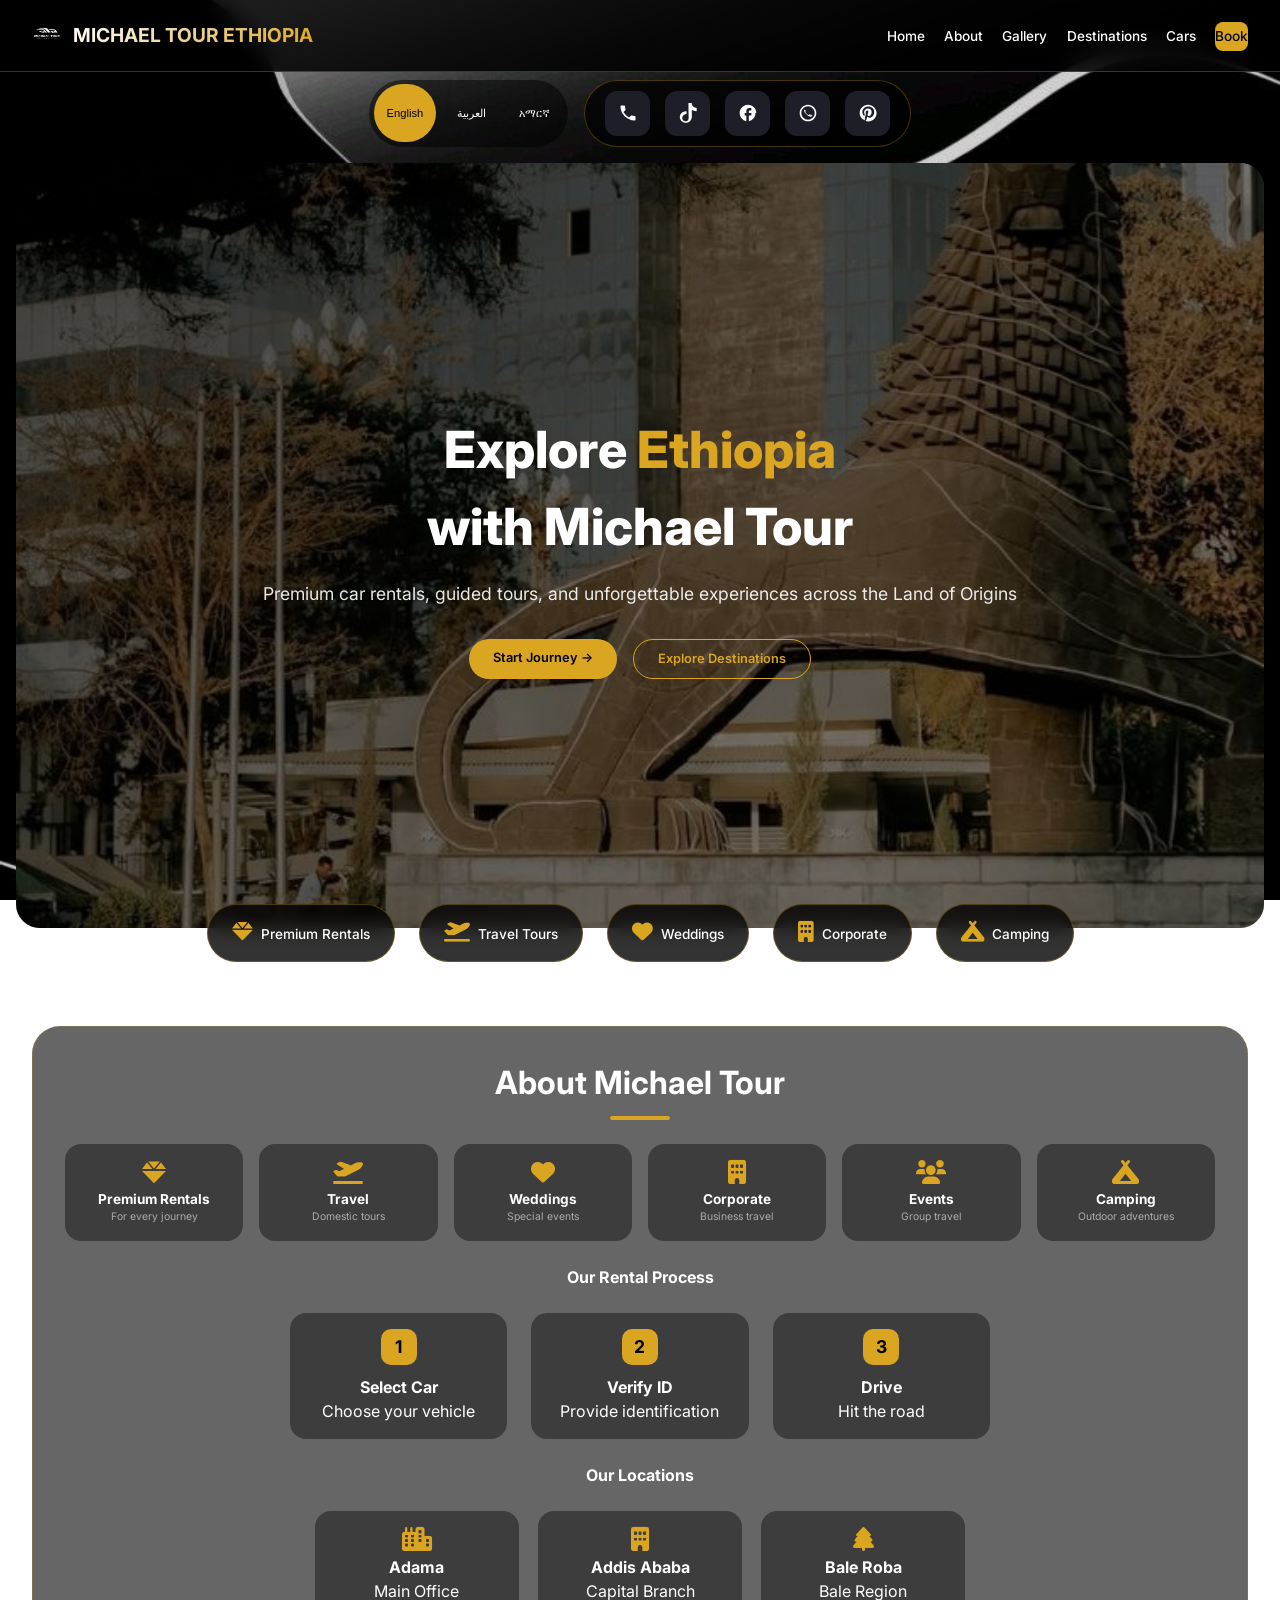
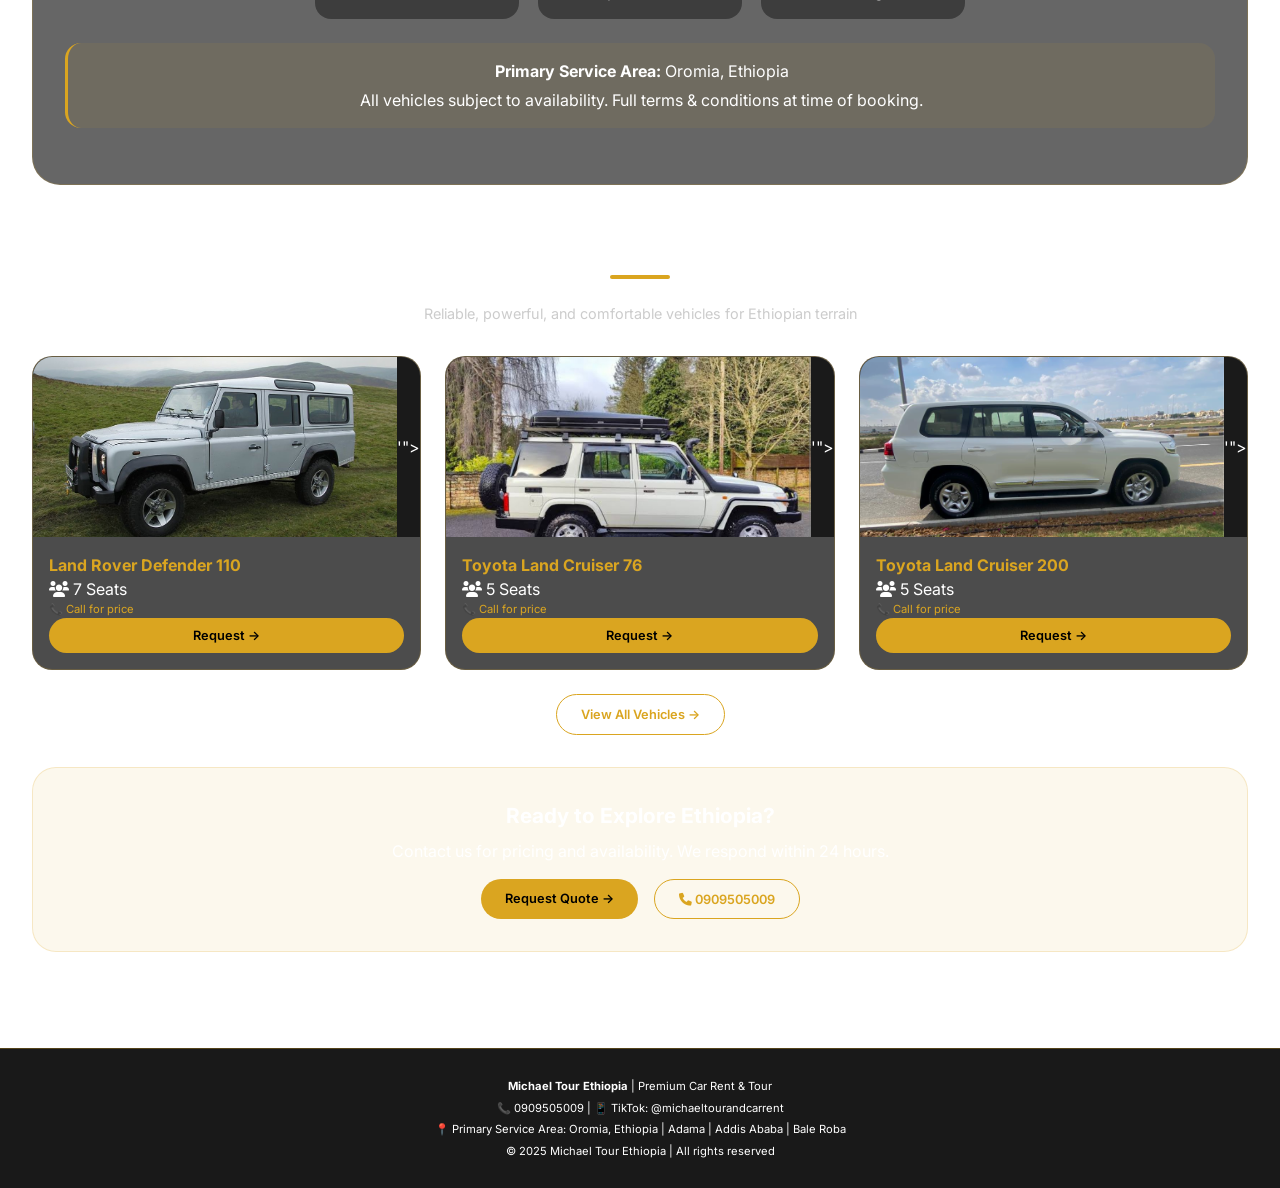
==== index.html @ 33c4f682 "Update index.html" ====
<!DOCTYPE html>
<html lang="en">
<head>
    <meta charset="UTF-8">
    <meta name="viewport" content="width=device-width, initial-scale=1.0, viewport-fit=cover">
    <title>Michael Tour Ethiopia | Premium Car Rent & Tour</title>
    <link href="https://fonts.googleapis.com/css2?family=Inter:opsz,wght@14..32,300;14..32,400;14..32,500;14..32,600;14..32,700;14..32,800&display=swap" rel="stylesheet">
    <link rel="stylesheet" href="https://cdnjs.cloudflare.com/ajax/libs/font-awesome/6.0.0-beta3/css/all.min.css">
    <style>
        * { margin: 0; padding: 0; box-sizing: border-box; }
        body {
            font-family: 'Inter', sans-serif;
            background: url('images/background.png') repeat center center fixed;
            background-size: cover;
            color: #ffffff;
            line-height: 1.5;
        }
        [dir="rtl"] { direction: rtl; text-align: right; }
        [dir="ltr"] { direction: ltr; text-align: left; }

        ::-webkit-scrollbar { width: 6px; }
        ::-webkit-scrollbar-track { background: #1a1a1a; }
        ::-webkit-scrollbar-thumb { background: #DAA520; border-radius: 3px; }

        nav {
            background: rgba(0, 0, 0, 0.85);
            backdrop-filter: blur(12px);
            position: sticky;
            top: 0;
            z-index: 1000;
            padding: 0.8rem 2rem;
            border-bottom: 1px solid rgba(218, 165, 32, 0.3);
        }
        .nav-container {
            max-width: 1400px;
            margin: 0 auto;
            display: flex;
            justify-content: space-between;
            align-items: center;
            flex-wrap: wrap;
            gap: 1rem;
        }
        .logo { display: flex; align-items: center; gap: 10px; }
        .logo img { height: 45px; width: auto; }
        .logo h1 { font-size: 1.2rem; font-weight: 700; background: linear-gradient(135deg, #ffffff, #DAA520); -webkit-background-clip: text; background-clip: text; color: transparent; }
        .nav-links { display: flex; gap: 1.2rem; list-style: none; flex-wrap: wrap; }
        .nav-links a { text-decoration: none; color: white; font-size: 0.85rem; font-weight: 500; padding: 0.4rem 0; transition: 0.3s; position: relative; }
        .nav-links a::after { content: ''; position: absolute; bottom: 0; left: 0; width: 0; height: 2px; background: #DAA520; transition: 0.3s; }
        .nav-links a:hover::after { width: 100%; }
        .nav-links a:hover { color: #DAA520; }
        .book-btn { background: #DAA520; color: black !important; padding: 0.5rem 1.2rem; border-radius: 8px; }
        .book-btn::after { display: none; }

        .lang-switcher {
            display: flex;
            gap: 0.5rem;
            background: rgba(0, 0, 0, 0.5);
            padding: 0.3rem;
            border-radius: 40px;
        }
        .lang-btn {
            background: transparent;
            border: none;
            color: white;
            padding: 0.3rem 0.8rem;
            border-radius: 30px;
            cursor: pointer;
            font-size: 0.7rem;
            font-weight: 500;
            transition: 0.3s;
        }
        .lang-btn.active { background: #DAA520; color: black; }
        .lang-btn:hover:not(.active) { background: rgba(218, 165, 32, 0.3); }

        .social-wrapper { display: flex; justify-content: center; margin: 0.5rem 1rem; flex-wrap: wrap; gap: 1rem; }
        .social-card {
            width: fit-content;
            background-color: rgba(0, 0, 0, 0.7);
            backdrop-filter: blur(8px);
            display: flex;
            align-items: center;
            justify-content: center;
            padding: 10px 20px;
            gap: 15px;
            border: 1px solid rgba(218, 165, 32, 0.3);
            border-radius: 50px;
        }
        .socialContainer {
            width: 45px;
            height: 45px;
            border-radius: 12px;
            background-color: rgb(30, 30, 40);
            display: flex;
            align-items: center;
            justify-content: center;
            transition-duration: 0.3s;
            cursor: pointer;
            text-decoration: none;
        }
        .containerPhone:hover { background-color: #34B7F1; }
        .containerTikTok:hover { background-color: #25f4ee; }
        .containerFacebook:hover { background-color: #1877f2; }
        .containerWhatsApp:hover { background-color: #25D366; }
        .containerPinterest:hover { background-color: #E60023; }
        .socialContainer:active { transform: scale(0.9); }
        .socialSvg { width: 20px; height: 20px; }
        .socialSvg path { fill: rgb(255, 255, 255); }
        .socialContainer:hover .socialSvg { animation: slide-in-top 0.3s both; }
        @keyframes slide-in-top { 0% { transform: translateY(-30px); opacity: 0; } 100% { transform: translateY(0); opacity: 1; } }

        .hero {
            position: relative;
            min-height: 85vh;
            display: flex;
            align-items: center;
            justify-content: center;
            text-align: center;
            margin: 1rem;
            border-radius: 24px;
            overflow: hidden;
        }
        .hero-background { position: absolute; top: 0; left: 0; width: 100%; height: 100%; z-index: -2; }
        .hero-background img { width: 100%; height: 100%; object-fit: cover; }
        .hero-overlay { position: absolute; top: 0; left: 0; width: 100%; height: 100%; background: linear-gradient(135deg, rgba(0,0,0,0.65) 0%, rgba(0,0,0,0.4) 100%); z-index: -1; }
        .hero-content { max-width: 900px; padding: 3rem 2rem; animation: fadeInUp 0.8s ease; }
        @keyframes fadeInUp { from { opacity: 0; transform: translateY(30px); } to { opacity: 1; transform: translateY(0); } }
        .hero h1 { font-size: 3.2rem; margin-bottom: 1rem; font-weight: 800; }
        .hero h1 span { color: #DAA520; }
        .hero p { font-size: 1.1rem; margin-bottom: 2rem; opacity: 0.9; }

        .features { display: flex; justify-content: center; gap: 1.5rem; flex-wrap: wrap; margin-top: -40px; position: relative; z-index: 10; padding: 0 2rem; }
        .feature-card { background: rgba(0, 0, 0, 0.8); backdrop-filter: blur(10px); padding: 1rem 1.5rem; border-radius: 60px; text-align: center; border: 1px solid rgba(218, 165, 32, 0.3); transition: all 0.3s; }
        .feature-card:hover { transform: translateY(-5px); border-color: #DAA520; background: rgba(218, 165, 32, 0.15); }
        .feature-card i { font-size: 1.3rem; color: #DAA520; margin-right: 8px; }
        .feature-card span { font-size: 0.85rem; font-weight: 500; }

        .container { max-width: 1400px; margin: 0 auto; padding: 2rem; }
        .section-title { font-size: 2rem; text-align: center; margin-bottom: 1.5rem; font-weight: 700; position: relative; }
        .section-title:after { content: ''; display: block; width: 60px; height: 4px; background: #DAA520; margin: 0.6rem auto 0; border-radius: 2px; }
        .section-subtitle { text-align: center; color: #ccc; margin-bottom: 2rem; font-size: 0.9rem; }

        .about-card { background: rgba(0, 0, 0, 0.6); backdrop-filter: blur(8px); border-radius: 28px; padding: 2rem; margin: 2rem 0; border: 1px solid rgba(218, 165, 32, 0.2); }
        .services-grid { display: grid; grid-template-columns: repeat(auto-fit, minmax(150px, 1fr)); gap: 1rem; margin: 1.5rem 0; }
        .service-item { text-align: center; padding: 1rem; background: rgba(0, 0, 0, 0.4); border-radius: 16px; transition: 0.3s; }
        .service-item:hover { background: rgba(218, 165, 32, 0.1); transform: translateY(-3px); }
        .service-item i { font-size: 1.5rem; color: #DAA520; margin-bottom: 0.3rem; }
        .service-item h4 { font-size: 0.85rem; }
        .service-item p { font-size: 0.65rem; color: #aaa; }

        .process-grid { display: grid; grid-template-columns: repeat(3, 1fr); gap: 1.5rem; max-width: 700px; margin: 1.5rem auto; }
        .process-step { text-align: center; padding: 1rem; background: rgba(0, 0, 0, 0.4); border-radius: 16px; }
        .step-number { width: 36px; height: 36px; background: #DAA520; color: black; display: flex; align-items: center; justify-content: center; font-size: 1.1rem; font-weight: bold; margin: 0 auto 0.6rem; border-radius: 10px; }

        .locations-grid { display: grid; grid-template-columns: repeat(3, 1fr); gap: 1.2rem; max-width: 650px; margin: 1.5rem auto; }
        .location-card { text-align: center; padding: 1rem; background: rgba(0, 0, 0, 0.4); border-radius: 16px; transition: 0.3s; }
        .location-card:hover { background: rgba(218, 165, 32, 0.1); }
        .location-card i { font-size: 1.5rem; color: #DAA520; margin-bottom: 0.3rem; }
        .info-box { background: rgba(218, 165, 32, 0.08); padding: 1rem; border-radius: 16px; text-align: center; border-left: 3px solid #DAA520; margin: 1.5rem 0; }

        .cars-grid { display: grid; grid-template-columns: repeat(auto-fit, minmax(300px, 1fr)); gap: 1.5rem; margin: 1.5rem 0; }
        .car-card { background: rgba(0, 0, 0, 0.7); backdrop-filter: blur(8px); border-radius: 20px; overflow: hidden; transition: 0.3s; border: 1px solid rgba(218, 165, 32, 0.2); }
        .car-card:hover { transform: translateY(-5px); border-color: #DAA520; }
        .car-image { width: 100%; height: 180px; background: #1a1a1a; display: flex; align-items: center; justify-content: center; overflow: hidden; }
        .car-image img { width: 100%; height: 100%; object-fit: cover; }
        .car-info { padding: 1rem; }
        .car-info h3 { font-size: 1rem; color: #DAA520; }

        .btn-gold, .btn-outline { display: inline-block; padding: 0.6rem 1.5rem; font-size: 0.8rem; font-weight: 600; text-decoration: none; border-radius: 40px; transition: 0.3s; cursor: pointer; text-align: center; }
        .btn-gold { background: #DAA520; color: black; border: none; }
        .btn-gold:hover { background: #FFD700; transform: translateY(-2px); }
        .btn-outline { background: transparent; color: #DAA520; border: 1px solid #DAA520; }
        .btn-outline:hover { background: #DAA520; color: black; }

        .cta-section { background: rgba(218, 165, 32, 0.08); border-radius: 24px; padding: 2rem; text-align: center; margin: 2rem 0; border: 1px solid rgba(218, 165, 32, 0.2); }
        .footer { background: rgba(0, 0, 0, 0.9); text-align: center; padding: 1.5rem; margin-top: 2rem; border-top: 1px solid rgba(218, 165, 32, 0.3); }
        .footer p { font-size: 0.7rem; margin: 0.3rem 0; }

        @media (max-width: 768px) {
            .nav-container { flex-direction: column; text-align: center; }
            .hero { margin: 0.5rem; border-radius: 20px; min-height: 60vh; }
            .hero h1 { font-size: 1.8rem; }
            .features { margin-top: -20px; gap: 0.8rem; }
            .feature-card { padding: 0.5rem 1rem; }
            .process-grid, .locations-grid { grid-template-columns: 1fr; }
            .cars-grid { grid-template-columns: 1fr; }
            .services-grid { grid-template-columns: repeat(2, 1fr); }
            .social-card { padding: 8px 15px; gap: 10px; }
            .socialContainer { width: 38px; height: 38px; }
        }
    </style>
</head>
<body>

<nav>
    <div class="nav-container">
        <div class="logo">
            <img src="images/logo.png" alt="Logo" onerror="this.style.display='none'">
            <h1>MICHAEL TOUR <span>ETHIOPIA</span></h1>
        </div>
        <ul class="nav-links">
            <li><a href="index.html" data-en="Home" data-ar="الرئيسية" data-am="ዋና ገጽ">Home</a></li>
            <li><a href="about.html" data-en="About" data-ar="عن" data-am="ስለ">About</a></li>
            <li><a href="gallery.html" data-en="Gallery" data-ar="معرض" data-am="ማዕከለ ስዕላት">Gallery</a></li>
            <li><a href="tours.html" data-en="Destinations" data-ar="وجهات" data-am="መዳረሻዎች">Destinations</a></li>
            <li><a href="cars.html" data-en="Cars" data-ar="سيارات" data-am="መኪናዎች">Cars</a></li>
            <li><a href="booking.html" class="book-btn" data-en="Book" data-ar="احجز" data-am="አሁን ይመዝገቡ">Book</a></li>
        </ul>
    </div>
</nav>

<div class="social-wrapper">
    <div class="lang-switcher">
        <button class="lang-btn active" data-lang="en">English</button>
        <button class="lang-btn" data-lang="ar">العربية</button>
        <button class="lang-btn" data-lang="am">አማርኛ</button>
    </div>
    <div class="social-card">
        <a href="tel:0909505009" class="socialContainer containerPhone"><svg class="socialSvg" viewBox="0 0 24 24" fill="none"><path d="M6.62 10.79a15.05 15.05 0 006.59 6.59l2.2-2.2a1 1 0 011.01-.24 11.36 11.36 0 003.58.57 1 1 0 011 .99V20a1 1 0 01-1 1A17 17 0 013 4a1 1 0 011-1h3.5a1 1 0 01.99 1 11.36 11.36 0 00.57 3.58 1 1 0 01-.24 1.01l-2.2 2.2z"/></svg></a>
        <a href="https://www.tiktok.com/@michaeltourandcarrent" target="_blank" class="socialContainer containerTikTok"><svg class="socialSvg" viewBox="0 0 24 24" fill="none"><path d="M12.525.02c1.31-.02 2.61-.01 3.91-.02.08 1.53.63 3.09 1.75 4.17 1.12 1.11 2.7 1.62 4.24 1.79v4.03c-1.44-.05-2.89-.35-4.2-.97-.57-.26-1.1-.59-1.62-.93-.01 2.92.01 5.84-.02 8.76-.08 1.4-.54 2.79-1.35 3.99-1.09 1.62-2.86 2.7-4.8 2.95-1.1.14-2.21.03-3.27-.32-1.68-.56-3.13-1.79-4.05-3.29-.91-1.48-1.18-3.17-.77-4.82.43-1.73 1.54-3.25 3.05-4.24 1.38-.91 3.05-1.4 4.75-1.36.08 1.14.15 2.28.23 3.41-1.26.09-2.54.52-3.52 1.33-.98.81-1.6 1.94-1.72 3.17-.09.96.18 1.94.76 2.73.58.79 1.47 1.36 2.45 1.55.86.16 1.75.03 2.53-.4.74-.41 1.31-1.06 1.6-1.82.32-.84.37-1.74.26-2.62-.05-1.8-.05-3.6-.05-5.4-.04 0-.04 0-.04 0z"/></svg></a>
        <a href="https://www.facebook.com/share/1CQZ8hjxj2/" target="_blank" class="socialContainer containerFacebook"><svg class="socialSvg" viewBox="0 0 24 24" fill="none"><path d="M22 12c0-5.52-4.48-10-10-10S2 6.48 2 12c0 4.84 3.44 8.87 8 9.8V15H8v-3h2V9.5C10 7.57 11.57 6 13.5 6H16v3h-2c-.55 0-1 .45-1 1v2h3v3h-3v6.8c4.56-.93 8-4.96 8-9.8z"/></svg></a>
        <a href="https://wa.me/251909505009" target="_blank" class="socialContainer containerWhatsApp"><svg class="socialSvg" viewBox="0 0 24 24" fill="none"><path d="M16.75 13.96c.25.13.41.2.46.3.06.11.04.61-.21 1.18-.24.56-.99.99-1.51 1.03-.52.04-1.13-.07-2.34-.56-1.2-.49-2.6-1.74-3.65-2.87-1.05-1.13-1.9-2.47-2.08-3.23-.18-.76.05-1.15.17-1.32.13-.17.37-.36.47-.44.13-.1.26-.1.36-.02.1.08.67.9.89 1.21.07.11.11.23.04.37-.07.14-.14.25-.21.34-.07.09-.16.19-.23.29-.09.12-.19.26-.09.49.1.22.48.97.97 1.55.67.81 1.44 1.42 2.11 1.8.48.27.84.34.98.37.1.02.23-.02.31-.13.08-.11.45-.66.53-.86.08-.2.16-.15.27-.09.11.07.66.35.91.49.19.11.27.13.32.2.06.07.06.3-.03.74-.09.44-.47.78-.73.86-.26.08-.49.1-.49.1z M12 2C6.48 2 2 6.48 2 12s4.48 10 10 10 10-4.48 10-10S17.52 2 12 2zm0 18c-4.41 0-8-3.59-8-8s3.59-8 8-8 8 3.59 8 8-3.59 8-8 8z"/></svg></a>
        <a href="https://pin.it/69FvUYRRa" target="_blank" class="socialContainer containerPinterest"><svg class="socialSvg" viewBox="0 0 24 24" fill="none" xmlns="http://www.w3.org/2000/svg"><path d="M12 2C6.48 2 2 6.48 2 12c0 4.04 2.65 7.48 6.29 8.7-.09-.74-.17-1.88.04-2.69.18-.72 1.2-5.09 1.2-5.09s-.31-.62-.31-1.54c0-1.44.84-2.52 1.88-2.52.89 0 1.32.67 1.32 1.47 0 .9-.57 2.24-.87 3.48-.25 1.04.52 1.89 1.55 1.89 1.86 0 3.29-1.96 3.29-4.79 0-2.5-1.8-4.25-4.36-4.25-2.97 0-4.71 2.23-4.71 4.53 0 .9.35 1.86.78 2.38.09.1.1.2.07.31-.08.34-.27 1.09-.31 1.24-.05.19-.16.24-.37.14-1.39-.65-2.26-2.68-2.26-4.31 0-3.51 2.55-6.73 7.36-6.73 3.87 0 6.88 2.76 6.88 6.44 0 3.85-2.43 6.95-5.8 6.95-1.13 0-2.2-.59-2.56-1.28 0 0-.56 2.13-.69 2.65-.25.96-.93 1.93-1.5 2.58 1.09.34 2.23.52 3.39.52 5.52 0 10-4.48 10-10S17.52 2 12 2z"/></svg></a>
    </div>
</div>

<section class="hero">
    <div class="hero-background"><img src="images/hero-bg.jpg" alt="Ethiopia Hero" onerror="this.src='https://i.ibb.co/8LPWH3D7/image.jpg'"></div>
    <div class="hero-overlay"></div>
    <div class="hero-content">
        <h1 data-en="Explore <span>Ethiopia</span><br>with Michael Tour" data-ar="استكشف <span>إثيوبيا</span><br>مع مايكل تور" data-am="ኢትዮጵያን <span>ያስሱ</span><br>ከማይክል ቱር ጋር">Explore <span>Ethiopia</span><br>with Michael Tour</h1>
        <p data-en="Premium car rentals, guided tours, and unforgettable experiences across the Land of Origins" data-ar="تأجير سيارات فاخرة، جولات إرشادية، وتجارب لا تُنسى في جميع أنحاء أرض الأصول" data-am="የላቀ የመኪና ኪራይ፣ የሚመራ ጉብኝቶች እና የማይረሱ ልምዶች በመነሻ ምድር ሁሉ">Premium car rentals, guided tours, and unforgettable experiences across the Land of Origins</p>
        <div style="display: flex; gap: 1rem; justify-content: center; flex-wrap: wrap;">
            <a href="booking.html" class="btn-gold" data-en="Start Journey →" data-ar="ابدأ الرحلة ←" data-am="ጉዞ ጀምር →">Start Journey →</a>
            <a href="tours.html" class="btn-outline" data-en="Explore Destinations" data-ar="استكشف الوجهات" data-am="መዳረሻዎችን ያስሱ">Explore Destinations</a>
        </div>
    </div>
</section>

<div class="features">
    <div class="feature-card"><i class="fas fa-gem"></i><span data-en="Premium Rentals" data-ar="تأجير فاخر" data-am="ላቀ ኪራይ">Premium Rentals</span></div>
    <div class="feature-card"><i class="fas fa-plane-departure"></i><span data-en="Travel Tours" data-ar="جولات سياحية" data-am="የጉዞ ጉብኝቶች">Travel Tours</span></div>
    <div class="feature-card"><i class="fas fa-heart"></i><span data-en="Weddings" data-ar="حفلات الزفاف" data-am="ሰርግ">Weddings</span></div>
    <div class="feature-card"><i class="fas fa-building"></i><span data-en="Corporate" data-ar="الشركات" data-am="የኮርፖሬት">Corporate</span></div>
    <div class="feature-card"><i class="fas fa-campground"></i><span data-en="Camping" data-ar="تخييم" data-am="ካምፕ">Camping</span></div>
</div>

<div class="container">
    <div class="about-card">
        <h2 class="section-title" data-en="About Michael Tour" data-ar="عن مايكل تور" data-am="ስለ ማይክል ቱር">About Michael Tour</h2>
        <div class="services-grid">
            <div class="service-item"><i class="fas fa-gem"></i><h4 data-en="Premium Rentals" data-ar="تأجير فاخر" data-am="ላቀ ኪራይ">Premium Rentals</h4><p data-en="For every journey" data-ar="لكل رحلة" data-am="ለእያንዳንዱ ጉዞ">For every journey</p></div>
            <div class="service-item"><i class="fas fa-plane-departure"></i><h4 data-en="Travel" data-ar="السفر" data-am="ጉዞ">Travel</h4><p data-en="Domestic tours" data-ar="جولات محلية" data-am="የሀገር ውስጥ ጉብኝቶች">Domestic tours</p></div>
            <div class="service-item"><i class="fas fa-heart"></i><h4 data-en="Weddings" data-ar="حفلات الزفاف" data-am="ሰርግ">Weddings</h4><p data-en="Special events" data-ar="مناسبات خاصة" data-am="ልዩ ዝግጅቶች">Special events</p></div>
            <div class="service-item"><i class="fas fa-building"></i><h4 data-en="Corporate" data-ar="الشركات" data-am="የኮርፖሬት">Corporate</h4><p data-en="Business travel" data-ar="السفر للأعمال" data-am="የንግድ ጉዞ">Business travel</p></div>
            <div class="service-item"><i class="fas fa-users"></i><h4 data-en="Events" data-ar="الفعاليات" data-am="ዝግጅቶች">Events</h4><p data-en="Group travel" data-ar="السفر الجماعي" data-am="የቡድን ጉዞ">Group travel</p></div>
            <div class="service-item"><i class="fas fa-campground"></i><h4 data-en="Camping" data-ar="تخييم" data-am="ካምፕ">Camping</h4><p data-en="Outdoor adventures" data-ar="مغامرات في الهواء الطلق" data-am="የውጪ ማስደሰቻ">Outdoor adventures</p></div>
        </div>
        
        <h3 style="text-align: center; margin: 1rem 0; font-size: 1rem;" data-en="Our Rental Process" data-ar="عملية التأجير لدينا" data-am="የኪራይ ሂደታችን">Our Rental Process</h3>
        <div class="process-grid">
            <div class="process-step"><div class="step-number">1</div><h4 data-en="Select Car" data-ar="اختر السيارة" data-am="መኪና ምረጥ">Select Car</h4><p data-en="Choose your vehicle" data-ar="اختر سيارتك" data-am="መኪናህን ምረጥ">Choose your vehicle</p></div>
            <div class="process-step"><div class="step-number">2</div><h4 data-en="Verify ID" data-ar="تحقق من الهوية" data-am="መታወቂያ አረጋግጥ">Verify ID</h4><p data-en="Provide identification" data-ar="قدم هويتك" data-am="መታወቂያ አቅርብ">Provide identification</p></div>
            <div class="process-step"><div class="step-number">3</div><h4 data-en="Drive" data-ar="قم بالقيادة" data-am="ንዳ">Drive</h4><p data-en="Hit the road" data-ar="انطلق على الطريق" data-am="መንገድ ተቆጣጠር">Hit the road</p></div>
        </div>
        
        <h3 style="text-align: center; margin: 1rem 0; font-size: 1rem;" data-en="Our Locations" data-ar="مواقعنا" data-am="ቦታዎቻችን">Our Locations</h3>
        <div class="locations-grid">
            <div class="location-card"><i class="fas fa-city"></i><h4>Adama</h4><p data-en="Main Office" data-ar="المكتب الرئيسي" data-am="ዋና ቢሮ">Main Office</p></div>
            <div class="location-card"><i class="fas fa-building"></i><h4>Addis Ababa</h4><p data-en="Capital Branch" data-ar="فرع العاصمة" data-am="ዋና ከተማ ቅርንጫፍ">Capital Branch</p></div>
            <div class="location-card"><i class="fas fa-tree"></i><h4>Bale Roba</h4><p data-en="Bale Region" data-ar="منطقة بالي" data-am="ባሌ ክልል">Bale Region</p></div>
        </div>
        
        <div class="info-box">
            <p><strong data-en="Primary Service Area:" data-ar="منطقة الخدمة الرئيسية:" data-am="ዋና አገልግሎት አካባቢ:">Primary Service Area:</strong> <span data-en="Oromia, Ethiopia" data-ar="أوروميا، إثيوبيا" data-am="ኦሮሚያ፣ ኢትዮጵያ">Oromia, Ethiopia</span></p>
            <p style="margin-top: 0.3rem;" data-en="All vehicles subject to availability. Full terms & conditions at time of booking." data-ar="جميع المركبات حسب التوفر. الشروط والأحكام الكاملة في وقت الحجز." data-am="ሁሉም ተሽከርካሪዎች እንደአቅርቦት ናቸው። ሙሉ ውሎች እና ቅድመ ሁኔታዎች በቀጠሮ ጊዜ።">All vehicles subject to availability. Full terms & conditions at time of booking.</p>
        </div>
    </div>
    
    <h2 class="section-title" data-en="Our Premium Fleet" data-ar="أسطولنا المتميز" data-am="የእኛ ፕሪሚየም መርከቦች">Our Premium Fleet</h2>
    <p class="section-subtitle" data-en="Reliable, powerful, and comfortable vehicles for Ethiopian terrain" data-ar="مركبات موثوقة وقوية ومريحة للتضاريس الإثيوبية" data-am="ለኢትዮጵያ መሬት አስተማማኝ፣ ኃይለኛ እና ምቹ ተሽከርካሪዎች">Reliable, powerful, and comfortable vehicles for Ethiopian terrain</p>
    <div class="cars-grid" id="featuredCars"></div>
    <div style="text-align: center; margin: 1rem 0;">
        <a href="cars.html" class="btn-outline" data-en="View All Vehicles →" data-ar="عرض جميع المركبات ←" data-am="ሁሉንም ተሽከርካሪዎች ይመልከቱ →">View All Vehicles →</a>
    </div>
    
    <div class="cta-section">
        <h2 style="font-size: 1.3rem;" data-en="Ready to Explore Ethiopia?" data-ar="هل أنت مستعد لاستكشاف إثيوبيا؟" data-am="ኢትዮጵያን ለማሰስ ዝግጁ ነዎት?">Ready to Explore Ethiopia?</h2>
        <p style="margin: 0.5rem 0;" data-en="Contact us for pricing and availability. We respond within 24 hours." data-ar="اتصل بنا لمعرفة الأسعار والتوفر. نرد خلال 24 ساعة." data-am="ለዋጋ እና አቅርቦት ያግኙን። በ24 ሰአት ውስጥ ምላሽ እንሰጣለን።">Contact us for pricing and availability. We respond within 24 hours.</p>
        <div style="display: flex; gap: 1rem; justify-content: center; flex-wrap: wrap; margin-top: 1rem;">
            <a href="booking.html" class="btn-gold" data-en="Request Quote →" data-ar="طلب عرض سعر ←" data-am="የዋጋ ጥያቄ ያስገቡ →">Request Quote →</a>
            <a href="tel:0909505009" class="btn-outline"><i class="fas fa-phone"></i> 0909505009</a>
        </div>
    </div>
</div>

<footer class="footer">
    <p><strong>Michael Tour Ethiopia</strong> | <span data-en="Premium Car Rent & Tour" data-ar="تأجير سيارات فاخر وجولات" data-am="ፕሪሚየም የመኪና ኪራይ እና ጉብኝት">Premium Car Rent & Tour</span></p>
    <p>📞 0909505009 | 📱 TikTok: @michaeltourandcarrent</p>
    <p>📍 <span data-en="Primary Service Area: Oromia, Ethiopia | Adama | Addis Ababa | Bale Roba" data-ar="منطقة الخدمة الرئيسية: أوروميا، إثيوبيا | أداما | أديس أبابا | بالي روبا" data-am="ዋና አገልግሎት አካባቢ: ኦሮሚያ፣ ኢትዮጵያ | አዳማ | አዲስ አበባ | ባሌ ሮባ">Primary Service Area: Oromia, Ethiopia | Adama | Addis Ababa | Bale Roba</span></p>
    <p>© 2025 Michael Tour Ethiopia | <span data-en="All rights reserved" data-ar="جميع الحقوق محفوظة" data-am="መብቱ በህግ የተጠበቀ ነው">All rights reserved</span></p>
</footer>

<script>
    const featuredCars = [
        { name: "Land Rover Defender 110", seats: "7 Seats", image: "images/cars/landroverdefender110.png" },
        { name: "Toyota Land Cruiser 76", seats: "5 Seats", image: "images/cars/toyotalc76.png" },
        { name: "Toyota Land Cruiser 200", seats: "5 Seats", image: "images/cars/toyotalc200series.png" }
    ];

    function loadFeaturedCars() {
        const container = document.getElementById('featuredCars');
        if (!container) return;
        container.innerHTML = featuredCars.map(car => `
            <div class="car-card">
                <div class="car-image"><img src="${car.image}" alt="${car.name}" onerror="this.parentElement.innerHTML='<i class="fas fa-car" style="font-size: 2rem; color: #DAA520;"></i>'"></div>
                <div class="car-info"><h3>${car.name}</h3><p><i class="fas fa-users"></i> ${car.seats}</p><p style="color: #DAA520; font-size: 0.7rem;">📞 <span data-en="Call for price" data-ar="اتصل لمعرفة السعر" data-am="ዋጋ ለማወቅ ይደውሉ">Call for price</span></p><a href="booking.html" class="btn-gold" style="width:100%;display:block;padding:0.5rem;"><span data-en="Request →" data-ar="طلب ←" data-am="ጥያቄ አስገባ →">Request →</span></a></div>
            </div>
        `).join('');
    }
    
    loadFeaturedCars();

    let currentLang = 'en';

    function updateLanguage(lang) {
        document.querySelectorAll('[data-en]').forEach(el => {
            if (el.tagName === 'INPUT' || el.tagName === 'TEXTAREA' || el.tagName === 'IMG') return;
            const text = el.getAttribute(`data-${lang}`);
            if (text) {
                if (el.tagName === 'H1' && lang === 'en') el.innerHTML = text;
                else if (el.tagName === 'H1' && lang === 'ar') el.innerHTML = text;
                else if (el.tagName === 'H1' && lang === 'am') el.innerHTML = text;
                else el.textContent = text;
            }
        });
        
        document.querySelectorAll('.nav-links a').forEach(link => {
            const arText = link.getAttribute('data-ar');
            const amText = link.getAttribute('data-am');
            const enText = link.getAttribute('data-en');
            if (lang === 'ar' && arText) link.textContent = arText;
            else if (lang === 'am' && amText) link.textContent = amText;
            else if (enText) link.textContent = enText;
        });
        
        if (lang === 'ar') document.body.setAttribute('dir', 'rtl');
        else document.body.setAttribute('dir', 'ltr');
    }

    document.querySelectorAll('.lang-btn').forEach(btn => {
        btn.addEventListener('click', () => {
            document.querySelectorAll('.lang-btn').forEach(b => b.classList.remove('active'));
            btn.classList.add('active');
            currentLang = btn.getAttribute('data-lang');
            updateLanguage(currentLang);
        });
    });
</script>
</body>
</html>
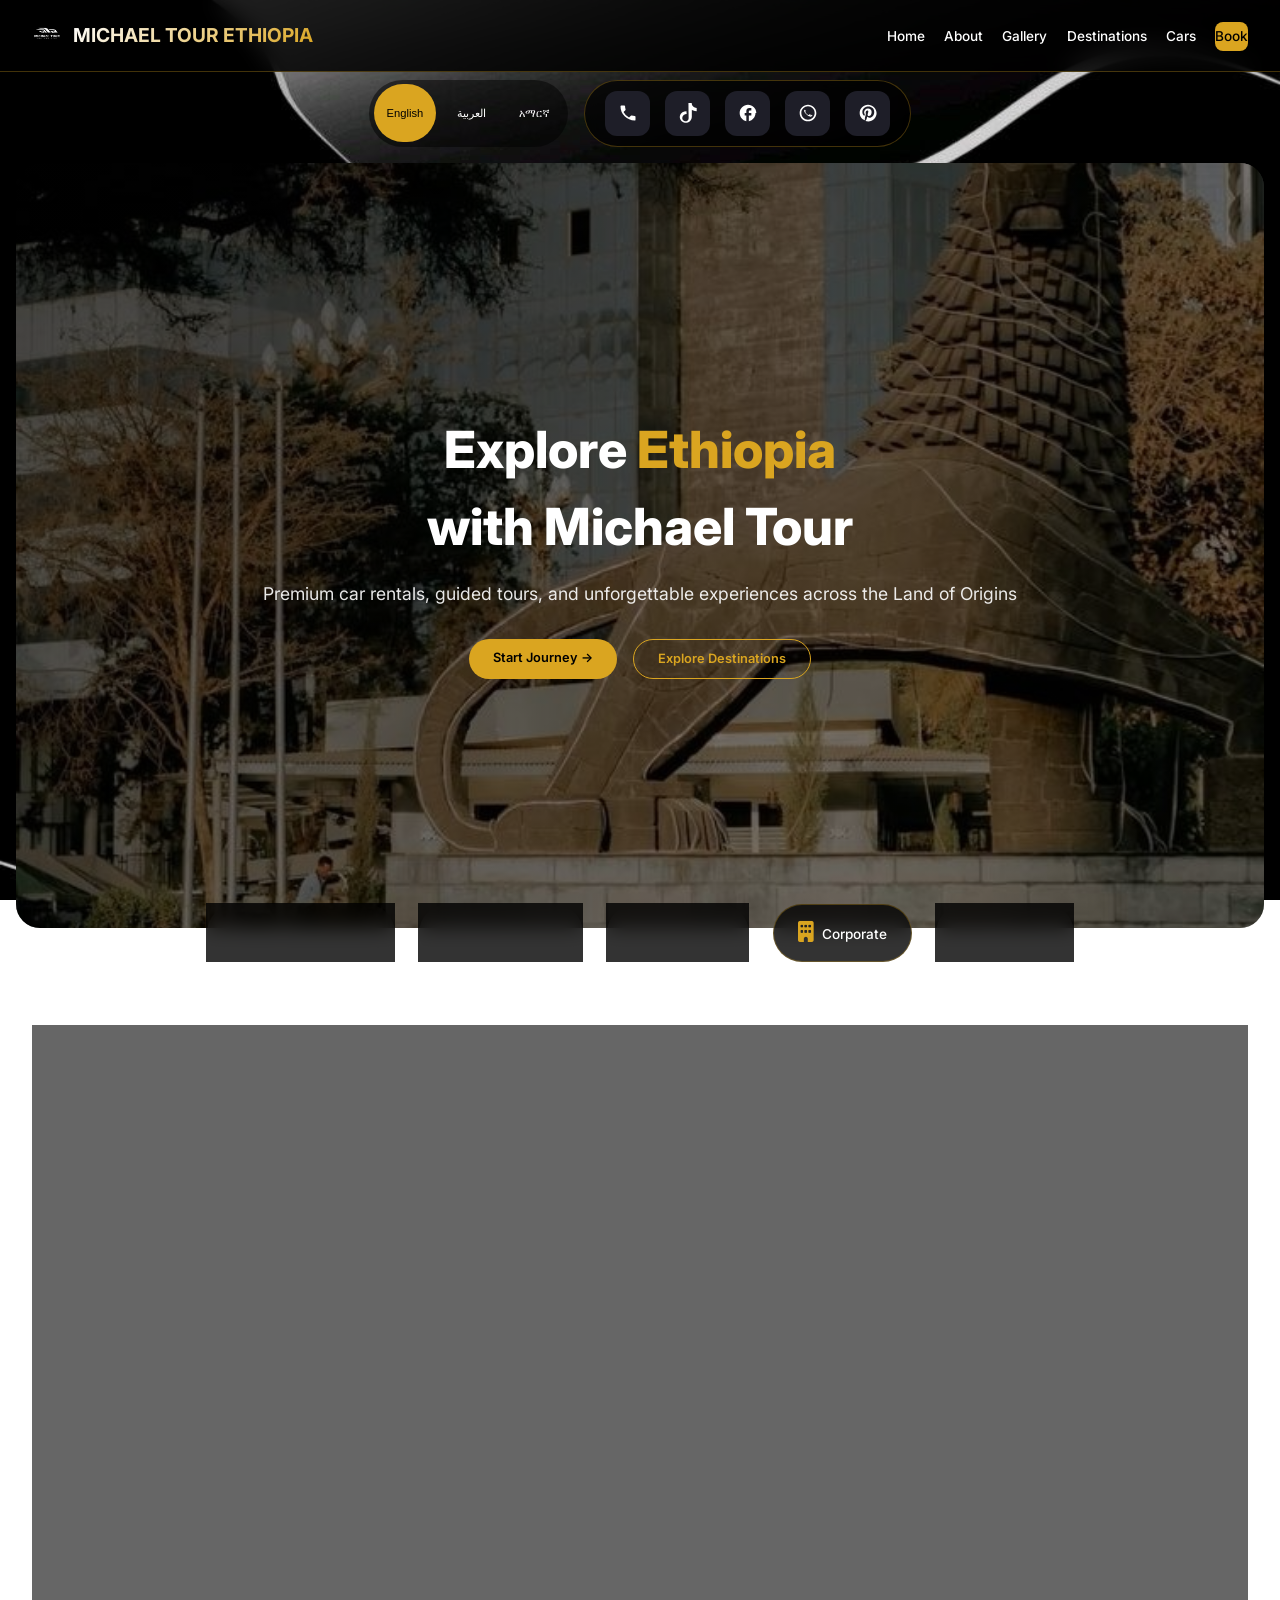
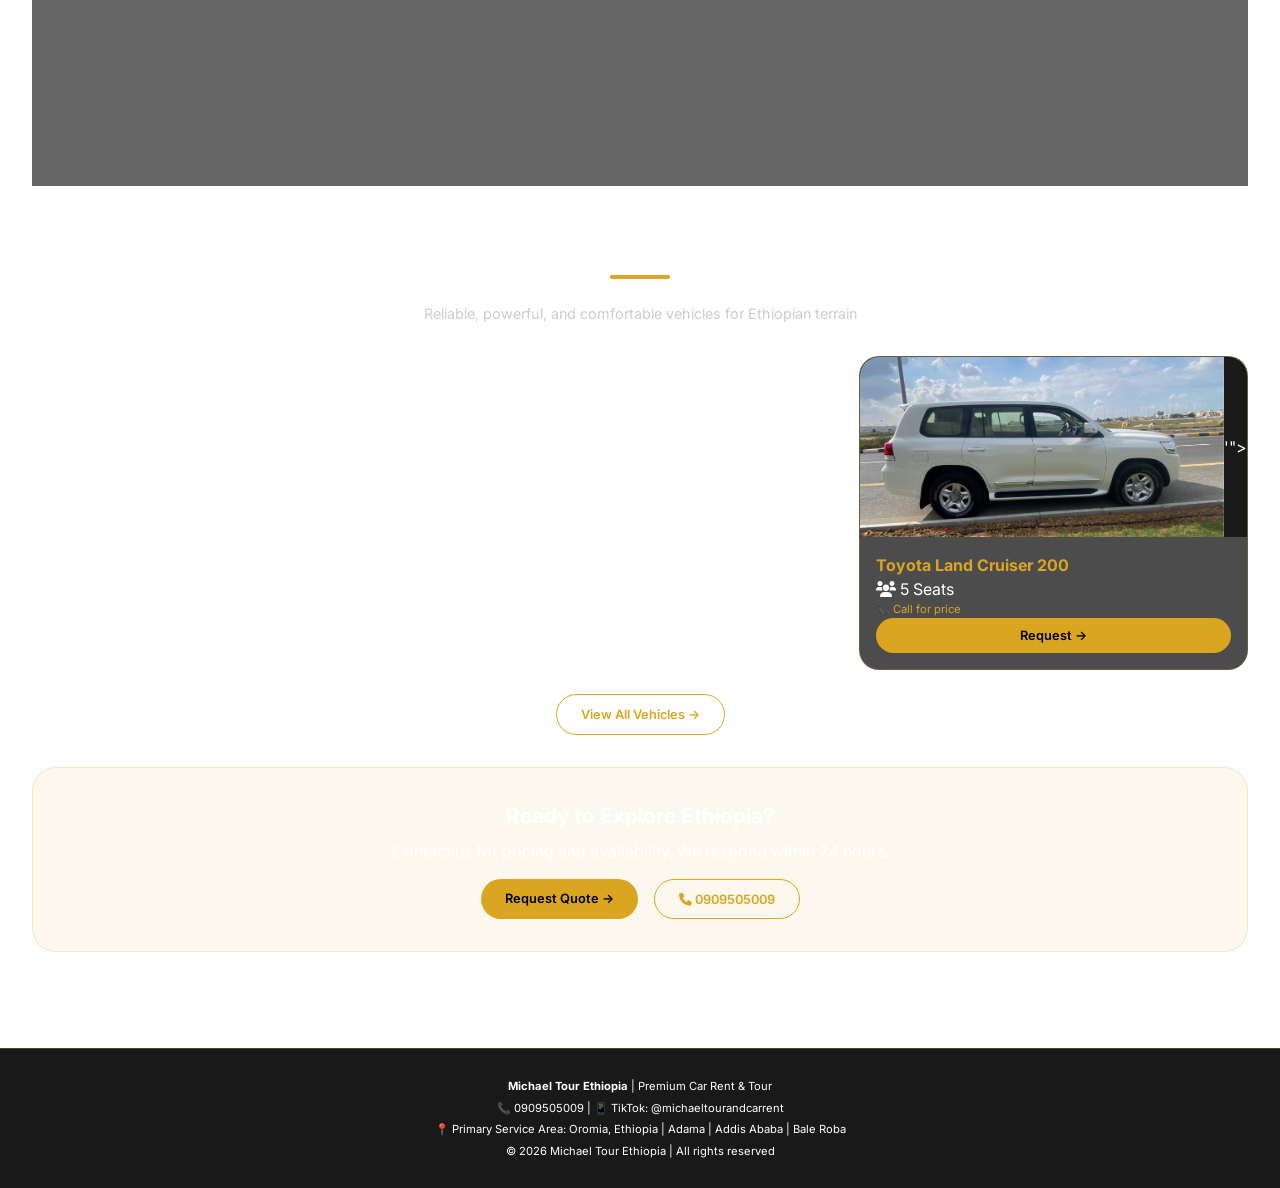
==== commit c88d970f: "Update index.html" ====
--- a/index.html
+++ b/index.html
@@ -297,7 +297,7 @@
     <p><strong>Michael Tour Ethiopia</strong> | <span data-en="Premium Car Rent & Tour" data-ar="تأجير سيارات فاخر وجولات" data-am="ፕሪሚየም የመኪና ኪራይ እና ጉብኝት">Premium Car Rent & Tour</span></p>
     <p>📞 0909505009 | 📱 TikTok: @michaeltourandcarrent</p>
     <p>📍 <span data-en="Primary Service Area: Oromia, Ethiopia | Adama | Addis Ababa | Bale Roba" data-ar="منطقة الخدمة الرئيسية: أوروميا، إثيوبيا | أداما | أديس أبابا | بالي روبا" data-am="ዋና አገልግሎት አካባቢ: ኦሮሚያ፣ ኢትዮጵያ | አዳማ | አዲስ አበባ | ባሌ ሮባ">Primary Service Area: Oromia, Ethiopia | Adama | Addis Ababa | Bale Roba</span></p>
-    <p>© 2025 Michael Tour Ethiopia | <span data-en="All rights reserved" data-ar="جميع الحقوق محفوظة" data-am="መብቱ በህግ የተጠበቀ ነው">All rights reserved</span></p>
+    <p>© 2026 Michael Tour Ethiopia | <span data-en="All rights reserved" data-ar="جميع الحقوق محفوظة" data-am="መብቱ በህግ የተጠበቀ ነው">All rights reserved</span></p>
 </footer>
 
 <script>
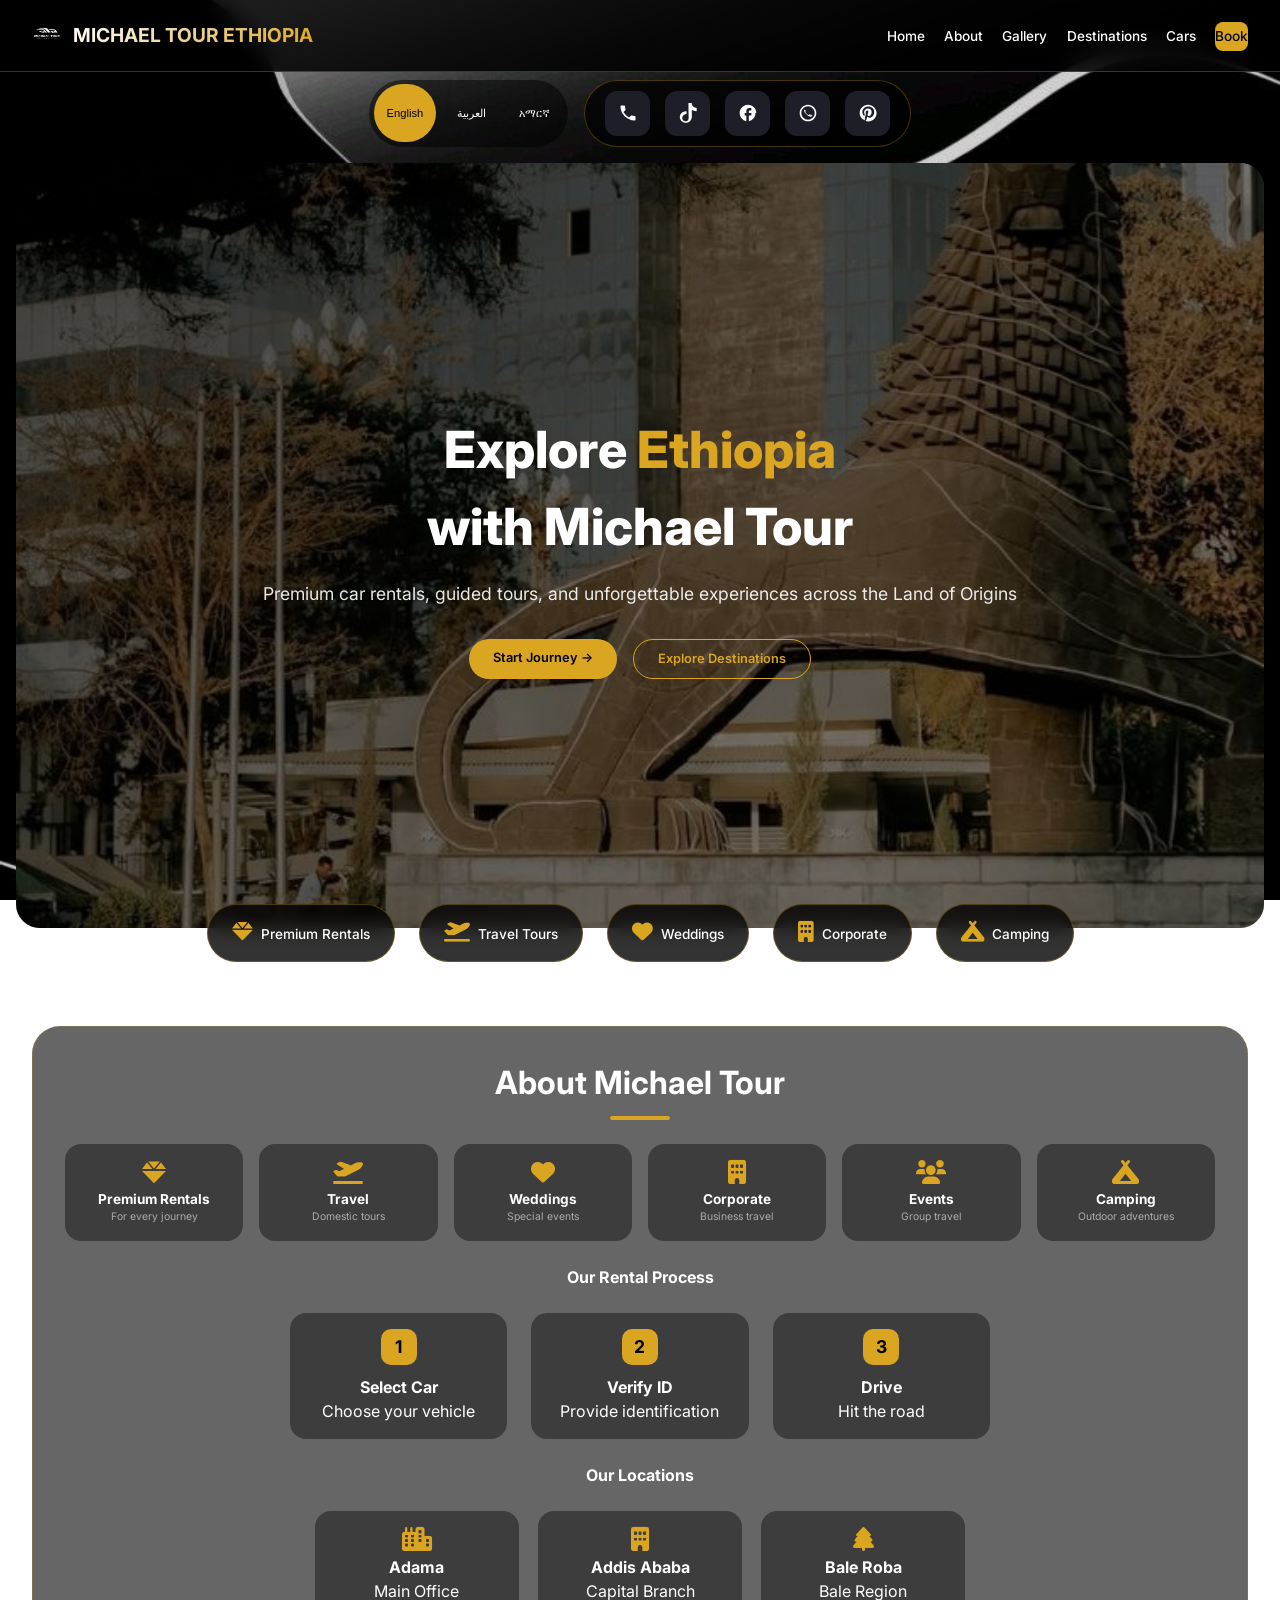
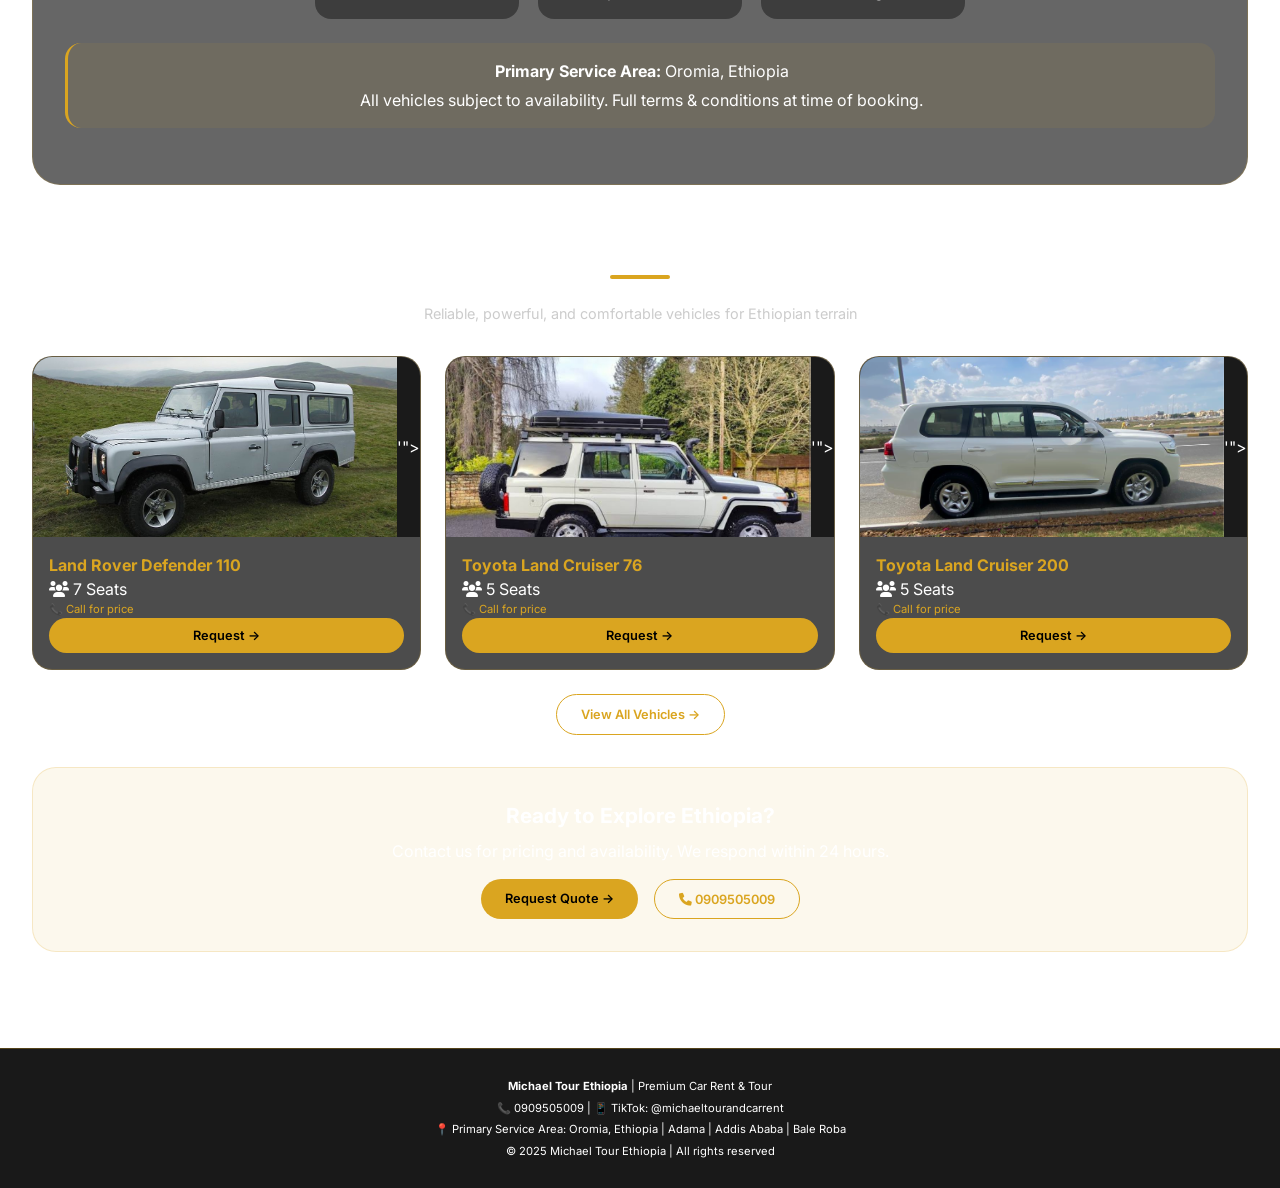
==== commit bb5123ed: "Update index.html" ====
--- a/index.html
+++ b/index.html
@@ -4,6 +4,28 @@
     <meta charset="UTF-8">
     <meta name="viewport" content="width=device-width, initial-scale=1.0, viewport-fit=cover">
     <title>Michael Tour Ethiopia | Premium Car Rent & Tour</title>
+    
+    <!-- SEO Meta Tags -->
+    <meta name="description" content="Michael Tour Ethiopia - Premium car rentals and guided tours across Ethiopia. Explore Lalibela, Simien Mountains, Axum, and more. Book your Ethiopian adventure today.">
+    <meta name="keywords" content="Ethiopia tours, car rental Ethiopia, Ethiopian travel, Lalibela, Simien Mountains, Axum, Omo Valley, Addis Ababa tour, Ethiopian car rental, tour guide Ethiopia">
+    <meta name="author" content="Michael Tour Ethiopia">
+    <meta name="robots" content="index, follow">
+    <link rel="canonical" href="https://michaeltoureth.com">
+    
+    <!-- Open Graph Tags for social media -->
+    <meta property="og:title" content="Michael Tour Ethiopia - Premium Car Rent & Tours">
+    <meta property="og:description" content="Explore Ethiopia with premium car rentals and guided tours. Book your adventure today!">
+    <meta property="og:url" content="https://michaeltoureth.com">
+    <meta property="og:type" content="website">
+    <meta property="og:image" content="https://michaeltoureth.com/images/logo.png">
+    <meta property="og:site_name" content="Michael Tour Ethiopia">
+    
+    <!-- Twitter Card Tags -->
+    <meta name="twitter:card" content="summary_large_image">
+    <meta name="twitter:title" content="Michael Tour Ethiopia - Premium Car Rent & Tours">
+    <meta name="twitter:description" content="Premium car rentals and guided tours in Ethiopia">
+    <meta name="twitter:image" content="https://michaeltoureth.com/images/logo.png">
+    
     <link href="https://fonts.googleapis.com/css2?family=Inter:opsz,wght@14..32,300;14..32,400;14..32,500;14..32,600;14..32,700;14..32,800&display=swap" rel="stylesheet">
     <link rel="stylesheet" href="https://cdnjs.cloudflare.com/ajax/libs/font-awesome/6.0.0-beta3/css/all.min.css">
     <style>
@@ -194,7 +216,7 @@
 <nav>
     <div class="nav-container">
         <div class="logo">
-            <img src="images/logo.png" alt="Logo" onerror="this.style.display='none'">
+            <img src="images/logo.png" alt="Michael Tour Ethiopia Logo" onerror="this.style.display='none'">
             <h1>MICHAEL TOUR <span>ETHIOPIA</span></h1>
         </div>
         <ul class="nav-links">
@@ -224,7 +246,7 @@
 </div>
 
 <section class="hero">
-    <div class="hero-background"><img src="images/hero-bg.jpg" alt="Ethiopia Hero" onerror="this.src='https://i.ibb.co/8LPWH3D7/image.jpg'"></div>
+    <div class="hero-background"><img src="images/hero-bg.jpg" alt="Ethiopia Beautiful Landscape" onerror="this.src='https://i.ibb.co/8LPWH3D7/image.jpg'"></div>
     <div class="hero-overlay"></div>
     <div class="hero-content">
         <h1 data-en="Explore <span>Ethiopia</span><br>with Michael Tour" data-ar="استكشف <span>إثيوبيا</span><br>مع مايكل تور" data-am="ኢትዮጵያን <span>ያስሱ</span><br>ከማይክል ቱር ጋር">Explore <span>Ethiopia</span><br>with Michael Tour</h1>
@@ -297,7 +319,7 @@
     <p><strong>Michael Tour Ethiopia</strong> | <span data-en="Premium Car Rent & Tour" data-ar="تأجير سيارات فاخر وجولات" data-am="ፕሪሚየም የመኪና ኪራይ እና ጉብኝት">Premium Car Rent & Tour</span></p>
     <p>📞 0909505009 | 📱 TikTok: @michaeltourandcarrent</p>
     <p>📍 <span data-en="Primary Service Area: Oromia, Ethiopia | Adama | Addis Ababa | Bale Roba" data-ar="منطقة الخدمة الرئيسية: أوروميا، إثيوبيا | أداما | أديس أبابا | بالي روبا" data-am="ዋና አገልግሎት አካባቢ: ኦሮሚያ፣ ኢትዮጵያ | አዳማ | አዲስ አበባ | ባሌ ሮባ">Primary Service Area: Oromia, Ethiopia | Adama | Addis Ababa | Bale Roba</span></p>
-    <p>© 2026 Michael Tour Ethiopia | <span data-en="All rights reserved" data-ar="جميع الحقوق محفوظة" data-am="መብቱ በህግ የተጠበቀ ነው">All rights reserved</span></p>
+    <p>© 2025 Michael Tour Ethiopia | <span data-en="All rights reserved" data-ar="جميع الحقوق محفوظة" data-am="መብቱ በህግ የተጠበቀ ነው">All rights reserved</span></p>
 </footer>
 
 <script>
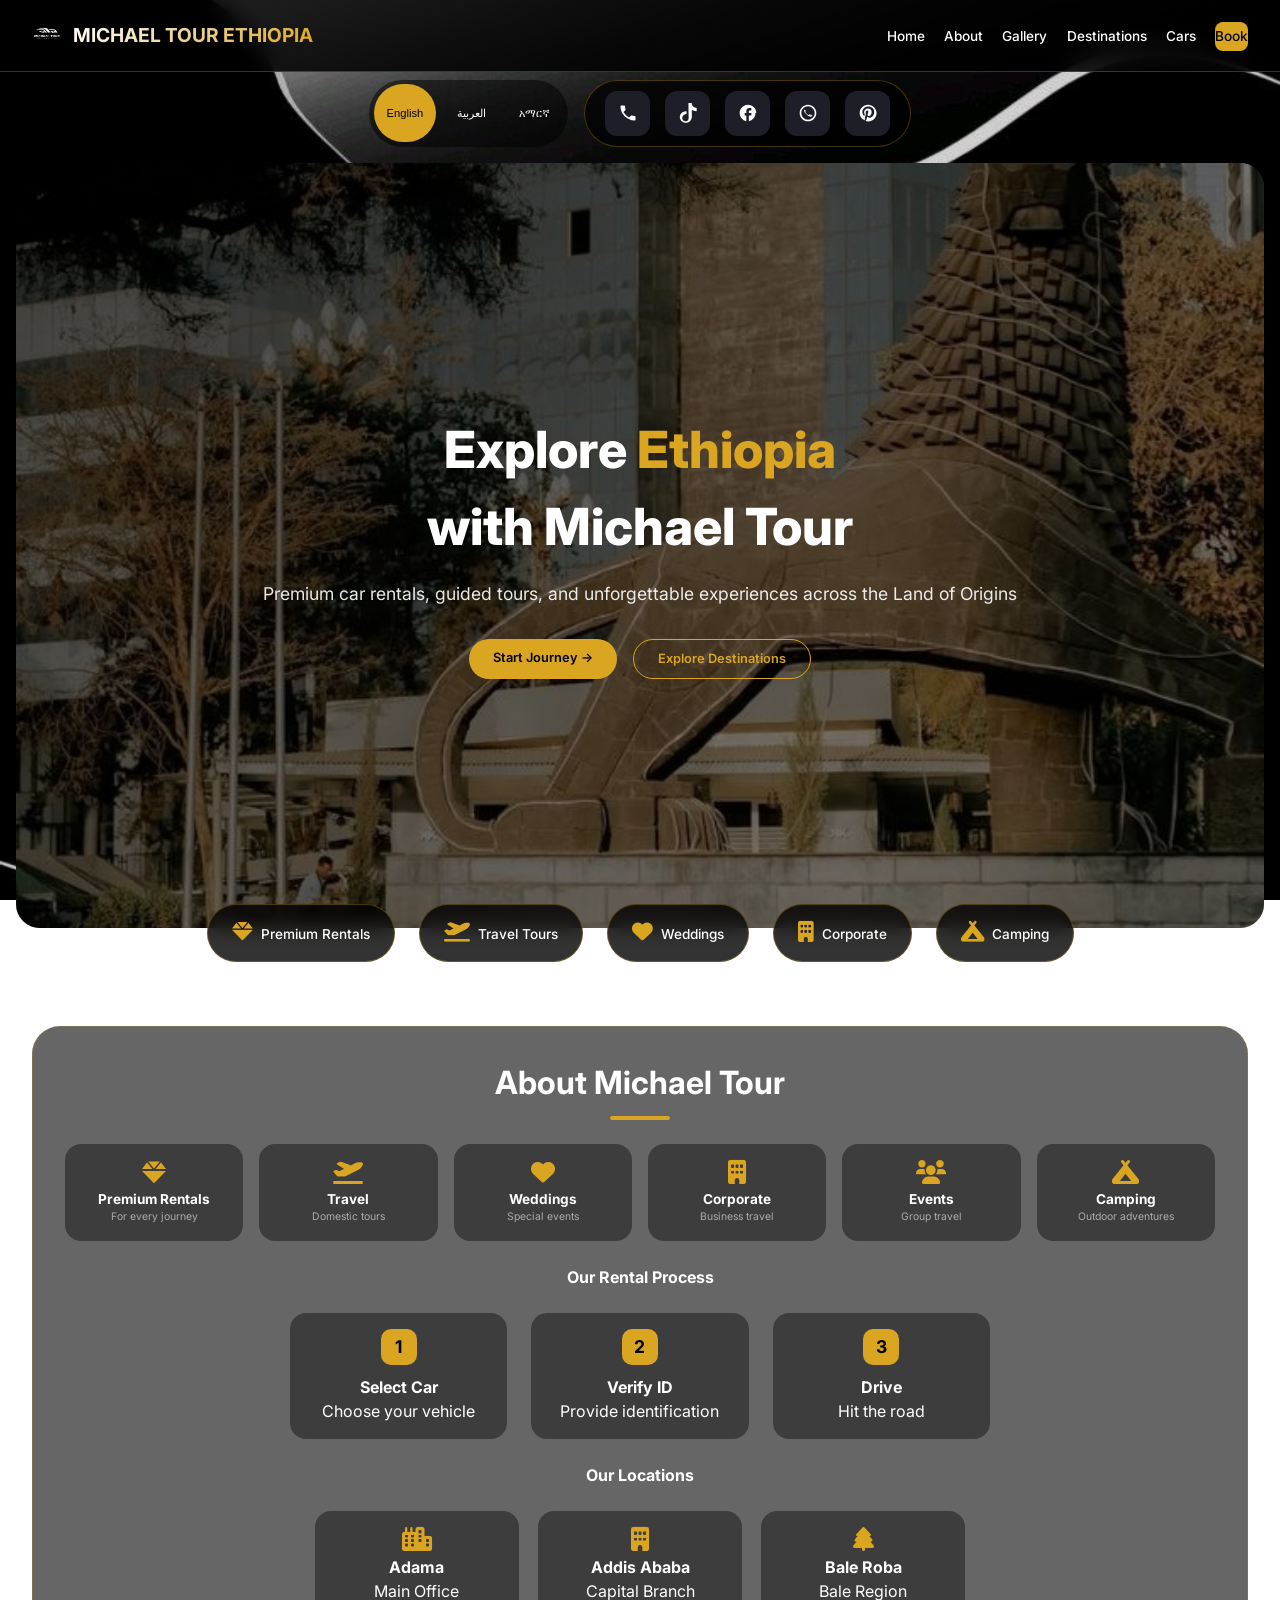
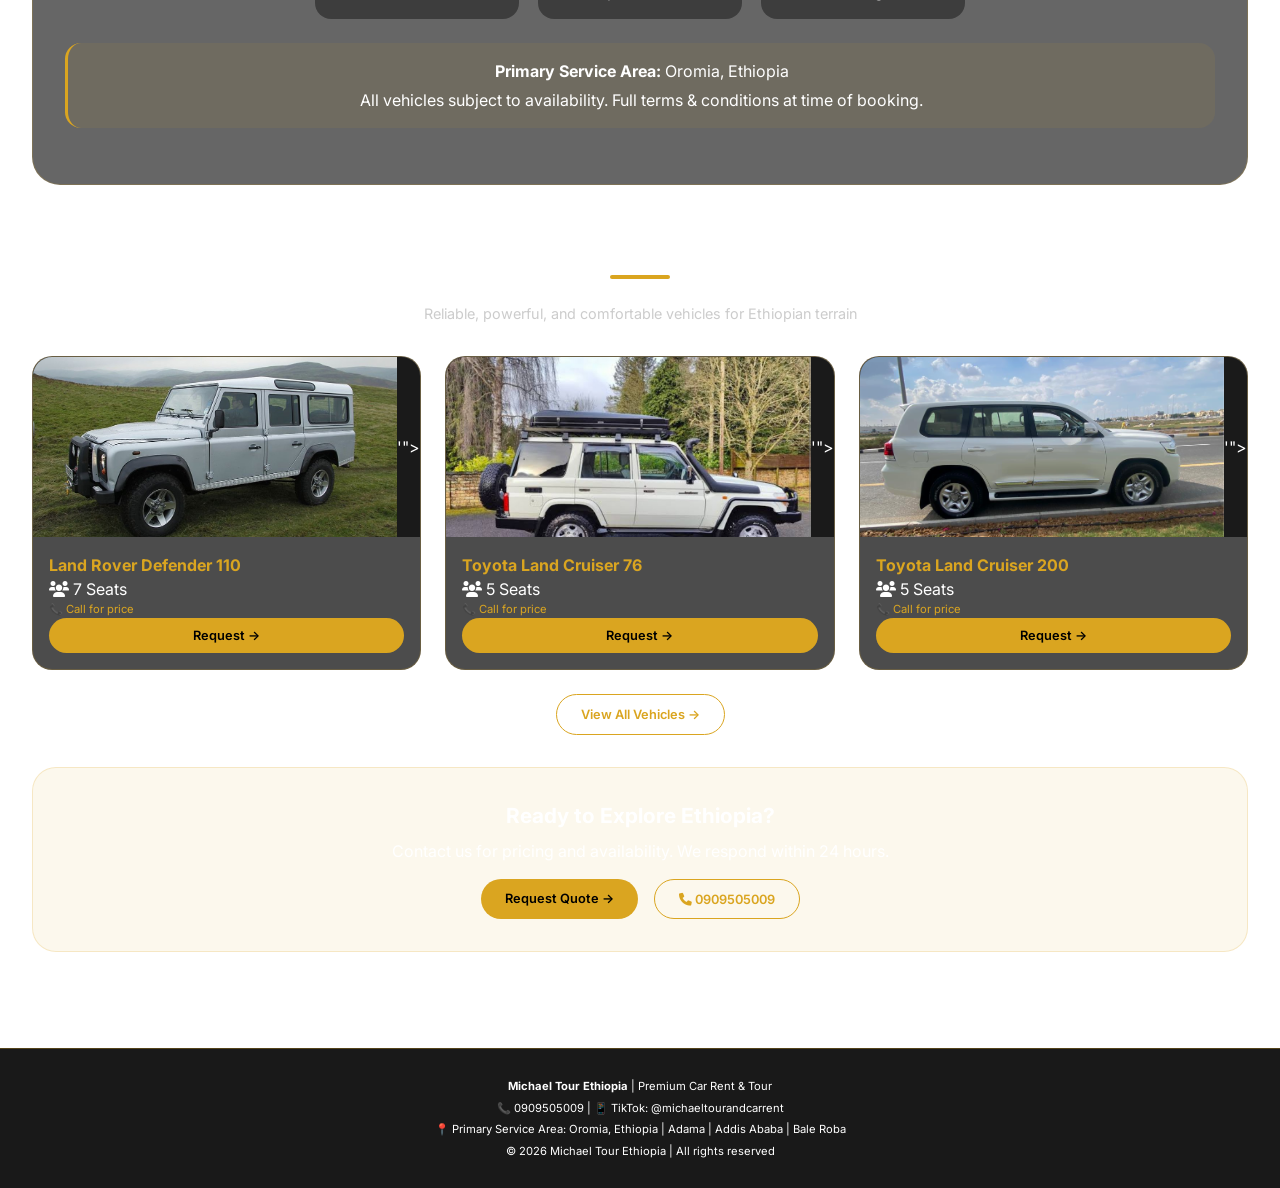
==== commit ad7789bc: "Update index.html" ====
--- a/index.html
+++ b/index.html
@@ -319,7 +319,7 @@
     <p><strong>Michael Tour Ethiopia</strong> | <span data-en="Premium Car Rent & Tour" data-ar="تأجير سيارات فاخر وجولات" data-am="ፕሪሚየም የመኪና ኪራይ እና ጉብኝት">Premium Car Rent & Tour</span></p>
     <p>📞 0909505009 | 📱 TikTok: @michaeltourandcarrent</p>
     <p>📍 <span data-en="Primary Service Area: Oromia, Ethiopia | Adama | Addis Ababa | Bale Roba" data-ar="منطقة الخدمة الرئيسية: أوروميا، إثيوبيا | أداما | أديس أبابا | بالي روبا" data-am="ዋና አገልግሎት አካባቢ: ኦሮሚያ፣ ኢትዮጵያ | አዳማ | አዲስ አበባ | ባሌ ሮባ">Primary Service Area: Oromia, Ethiopia | Adama | Addis Ababa | Bale Roba</span></p>
-    <p>© 2025 Michael Tour Ethiopia | <span data-en="All rights reserved" data-ar="جميع الحقوق محفوظة" data-am="መብቱ በህግ የተጠበቀ ነው">All rights reserved</span></p>
+    <p>© 2026 Michael Tour Ethiopia | <span data-en="All rights reserved" data-ar="جميع الحقوق محفوظة" data-am="መብቱ በህግ የተጠበቀ ነው">All rights reserved</span></p>
 </footer>
 
 <script>
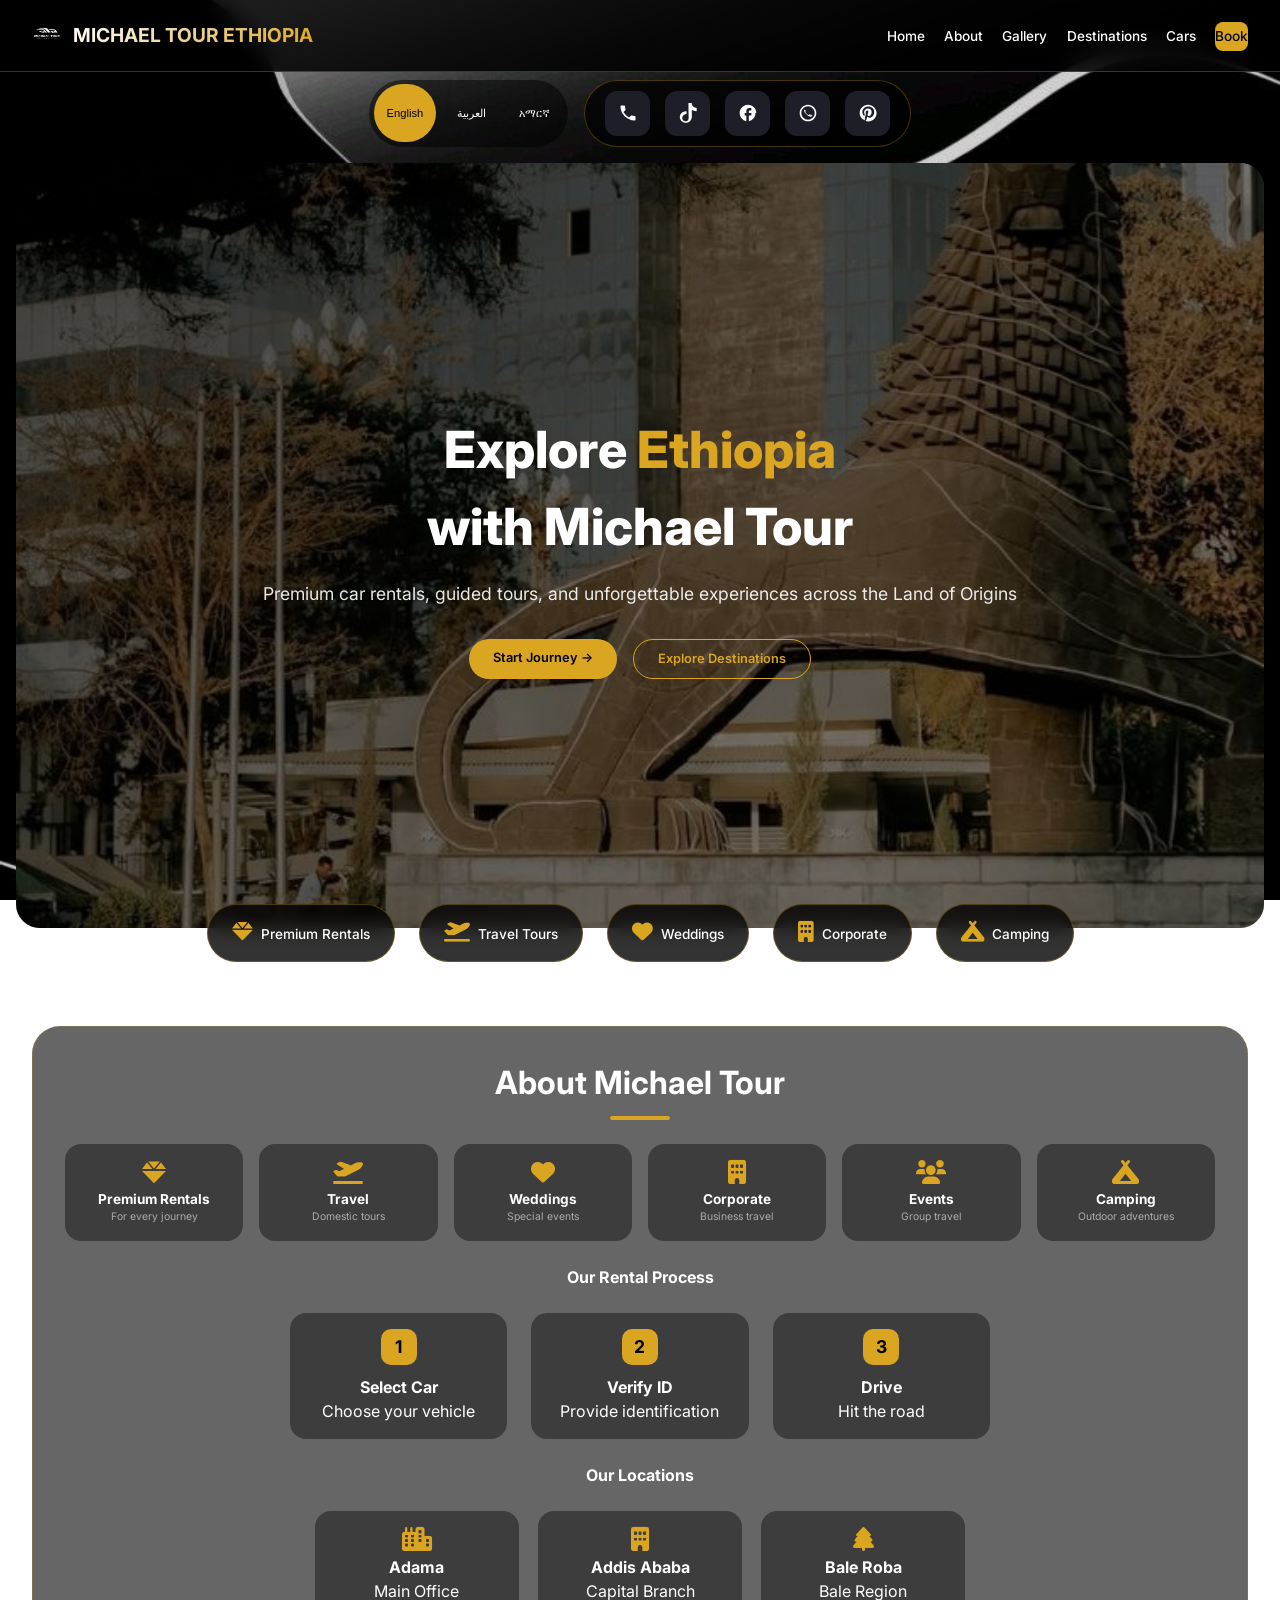
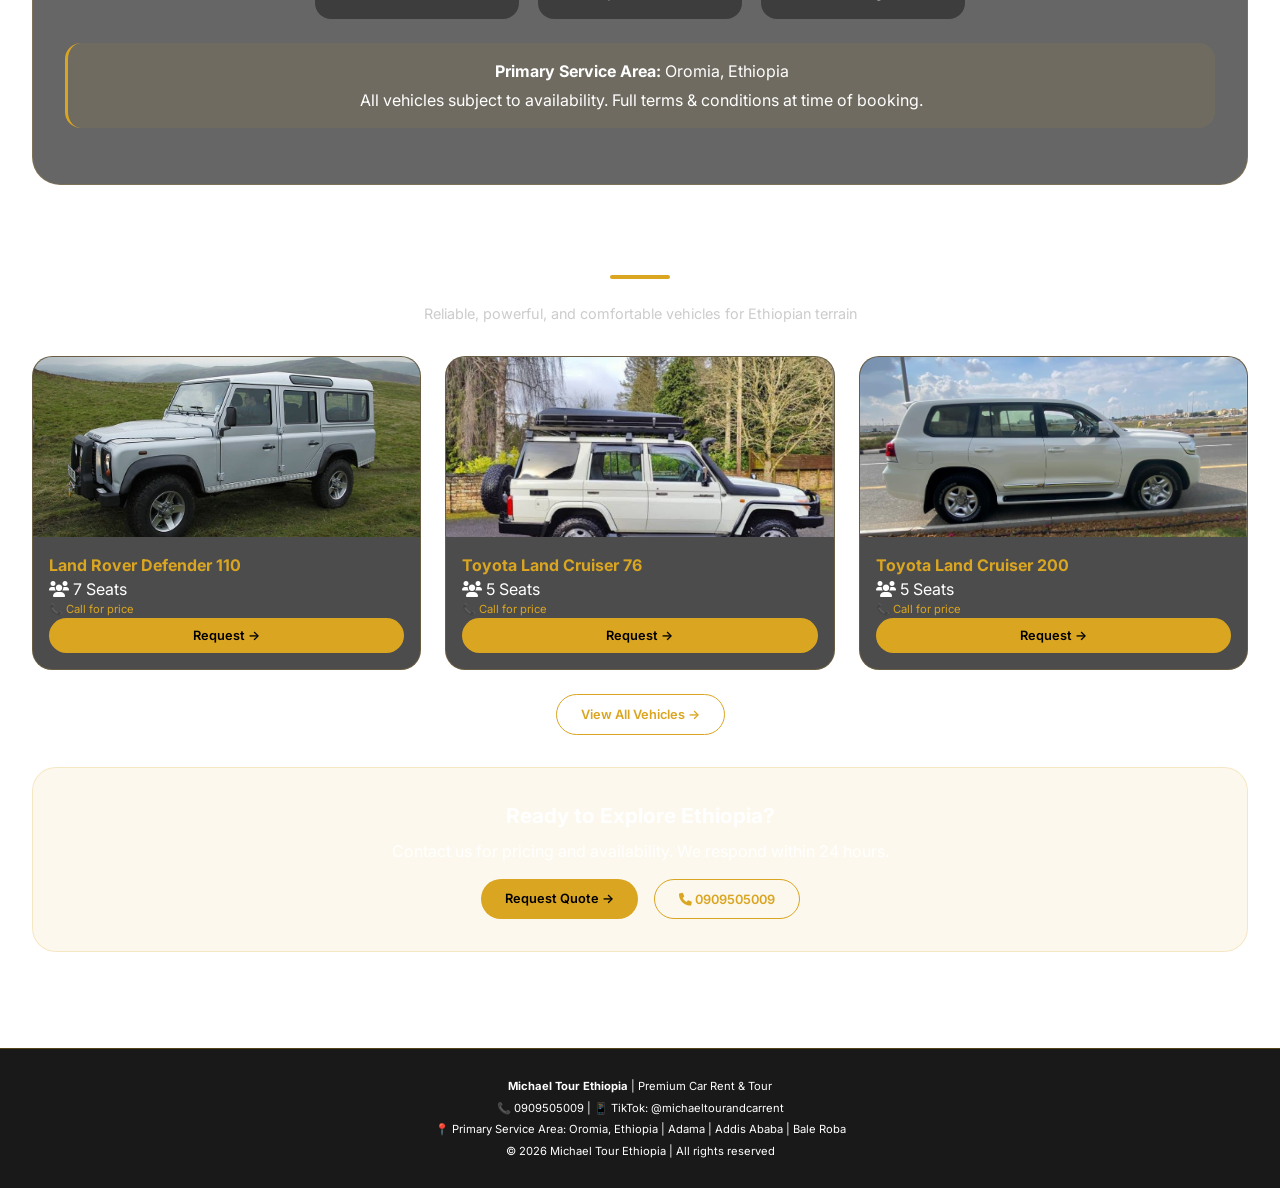
==== commit 0134254e: "Update index.html" ====
--- a/index.html
+++ b/index.html
@@ -332,13 +332,36 @@
     function loadFeaturedCars() {
         const container = document.getElementById('featuredCars');
         if (!container) return;
-        container.innerHTML = featuredCars.map(car => `
-            <div class="car-card">
-                <div class="car-image"><img src="${car.image}" alt="${car.name}" onerror="this.parentElement.innerHTML='<i class="fas fa-car" style="font-size: 2rem; color: #DAA520;"></i>'"></div>
-                <div class="car-info"><h3>${car.name}</h3><p><i class="fas fa-users"></i> ${car.seats}</p><p style="color: #DAA520; font-size: 0.7rem;">📞 <span data-en="Call for price" data-ar="اتصل لمعرفة السعر" data-am="ዋጋ ለማወቅ ይደውሉ">Call for price</span></p><a href="booking.html" class="btn-gold" style="width:100%;display:block;padding:0.5rem;"><span data-en="Request →" data-ar="طلب ←" data-am="ጥያቄ አስገባ →">Request →</span></a></div>
-            </div>
-        `).join('');
+        
+        let html = '';
+        for (let i = 0; i < featuredCars.length; i++) {
+            const car = featuredCars[i];
+            html += `
+                <div class="car-card">
+                    <div class="car-image">
+                        <img src="${car.image}" alt="${car.name}">
+                    </div>
+                    <div class="car-info">
+                        <h3>${car.name}</h3>
+                        <p><i class="fas fa-users"></i> ${car.seats}</p>
+                        <p style="color: #DAA520; font-size: 0.7rem;">📞 <span data-en="Call for price" data-ar="اتصل لمعرفة السعر" data-am="ዋጋ ለማወቅ ይደውሉ">Call for price</span></p>
+                        <a href="booking.html" class="btn-gold" style="width:100%;display:block;padding:0.5rem;"><span data-en="Request →" data-ar="طلب ←" data-am="ጥያቄ አስገባ →">Request →</span></a>
+                    </div>
+                </div>
+            `;
+        }
+        container.innerHTML = html;
     }
+    
+    // Fix for images that fail to load
+    document.addEventListener('DOMContentLoaded', function() {
+        const images = document.querySelectorAll('.car-image img');
+        images.forEach(img => {
+            img.onerror = function() {
+                this.parentElement.innerHTML = '<i class="fas fa-car" style="font-size: 2rem; color: #DAA520;"></i>';
+            };
+        });
+    });
     
     loadFeaturedCars();
 
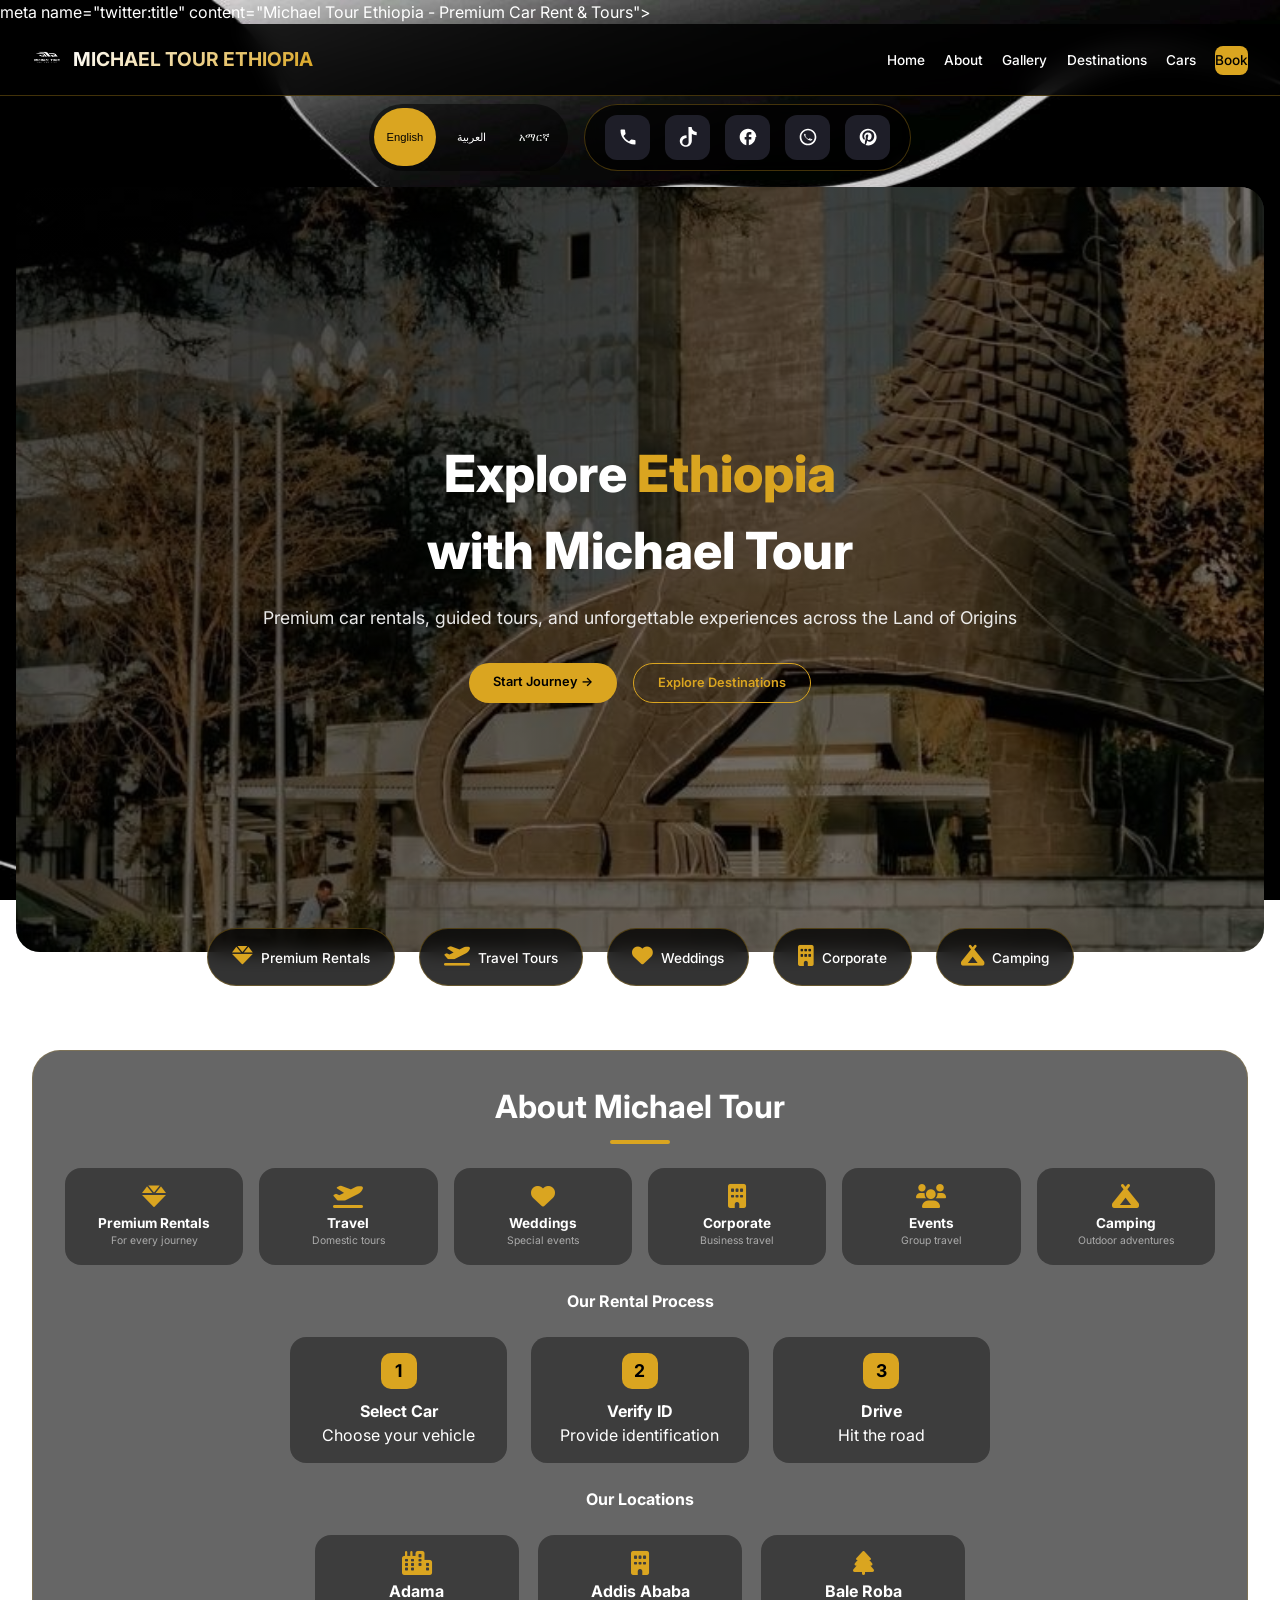
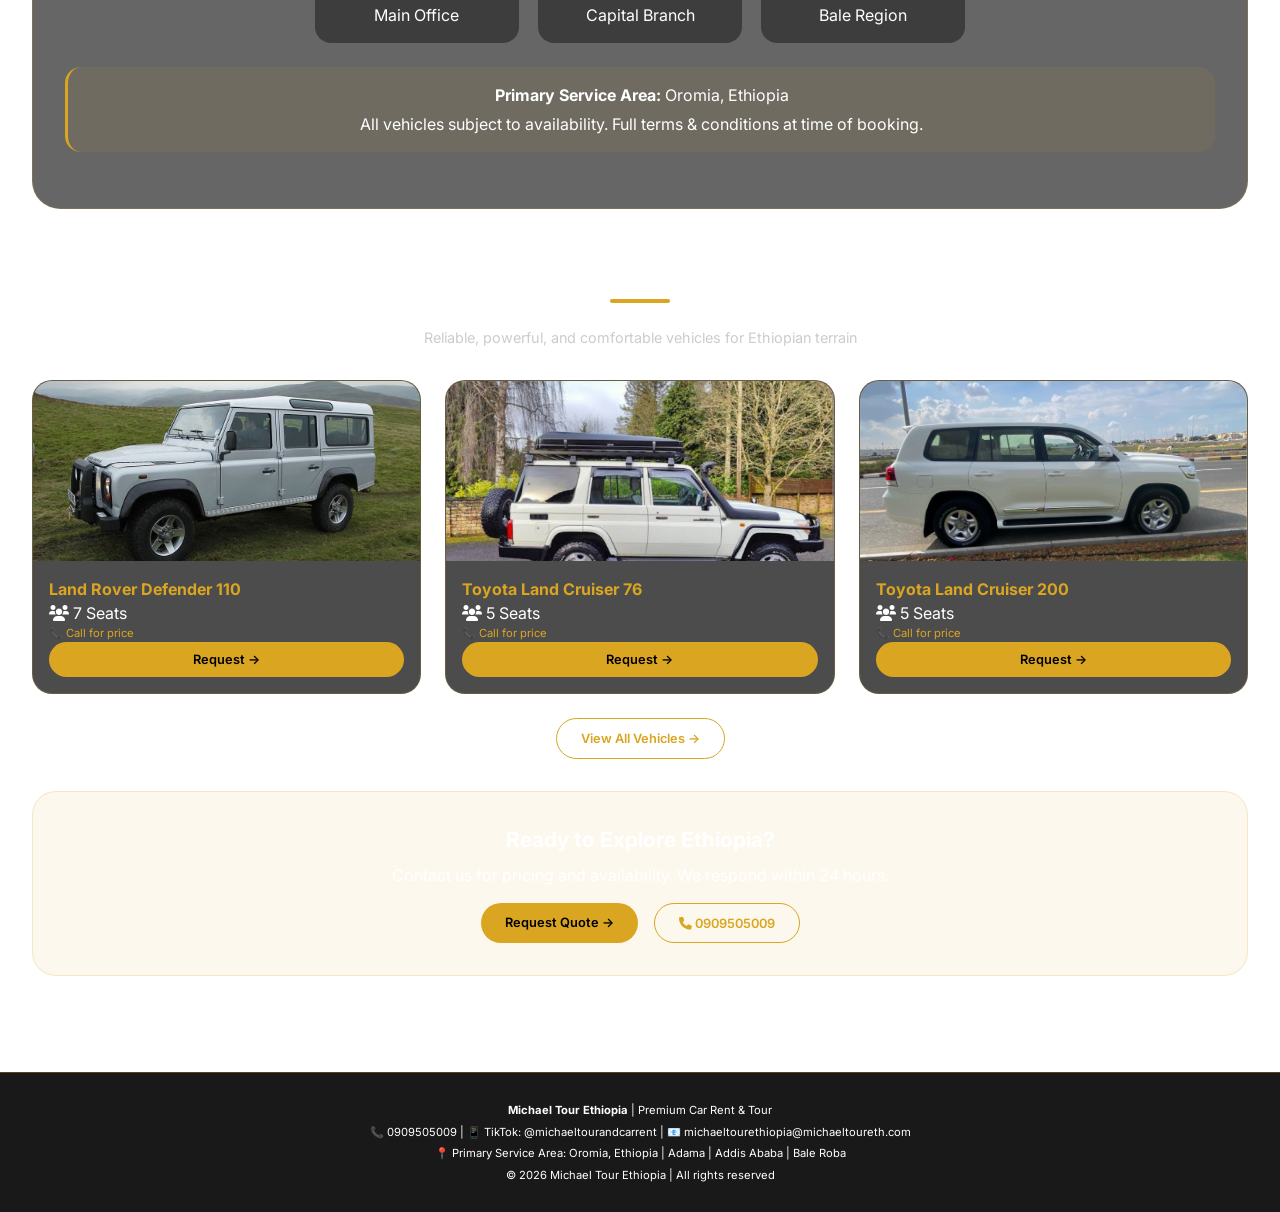
==== commit 7450e5fb: "Update index.html" ====
--- a/index.html
+++ b/index.html
@@ -22,7 +22,7 @@
     
     <!-- Twitter Card Tags -->
     <meta name="twitter:card" content="summary_large_image">
-    <meta name="twitter:title" content="Michael Tour Ethiopia - Premium Car Rent & Tours">
+   meta name="twitter:title" content="Michael Tour Ethiopia - Premium Car Rent & Tours">
     <meta name="twitter:description" content="Premium car rentals and guided tours in Ethiopia">
     <meta name="twitter:image" content="https://michaeltoureth.com/images/logo.png">
     
@@ -317,7 +317,7 @@
 
 <footer class="footer">
     <p><strong>Michael Tour Ethiopia</strong> | <span data-en="Premium Car Rent & Tour" data-ar="تأجير سيارات فاخر وجولات" data-am="ፕሪሚየም የመኪና ኪራይ እና ጉብኝት">Premium Car Rent & Tour</span></p>
-    <p>📞 0909505009 | 📱 TikTok: @michaeltourandcarrent</p>
+    <p>📞 0909505009 | 📱 TikTok: @michaeltourandcarrent | 📧 michaeltourethiopia@michaeltoureth.com</p>
     <p>📍 <span data-en="Primary Service Area: Oromia, Ethiopia | Adama | Addis Ababa | Bale Roba" data-ar="منطقة الخدمة الرئيسية: أوروميا، إثيوبيا | أداما | أديس أبابا | بالي روبا" data-am="ዋና አገልግሎት አካባቢ: ኦሮሚያ፣ ኢትዮጵያ | አዳማ | አዲስ አበባ | ባሌ ሮባ">Primary Service Area: Oromia, Ethiopia | Adama | Addis Ababa | Bale Roba</span></p>
     <p>© 2026 Michael Tour Ethiopia | <span data-en="All rights reserved" data-ar="جميع الحقوق محفوظة" data-am="መብቱ በህግ የተጠበቀ ነው">All rights reserved</span></p>
 </footer>
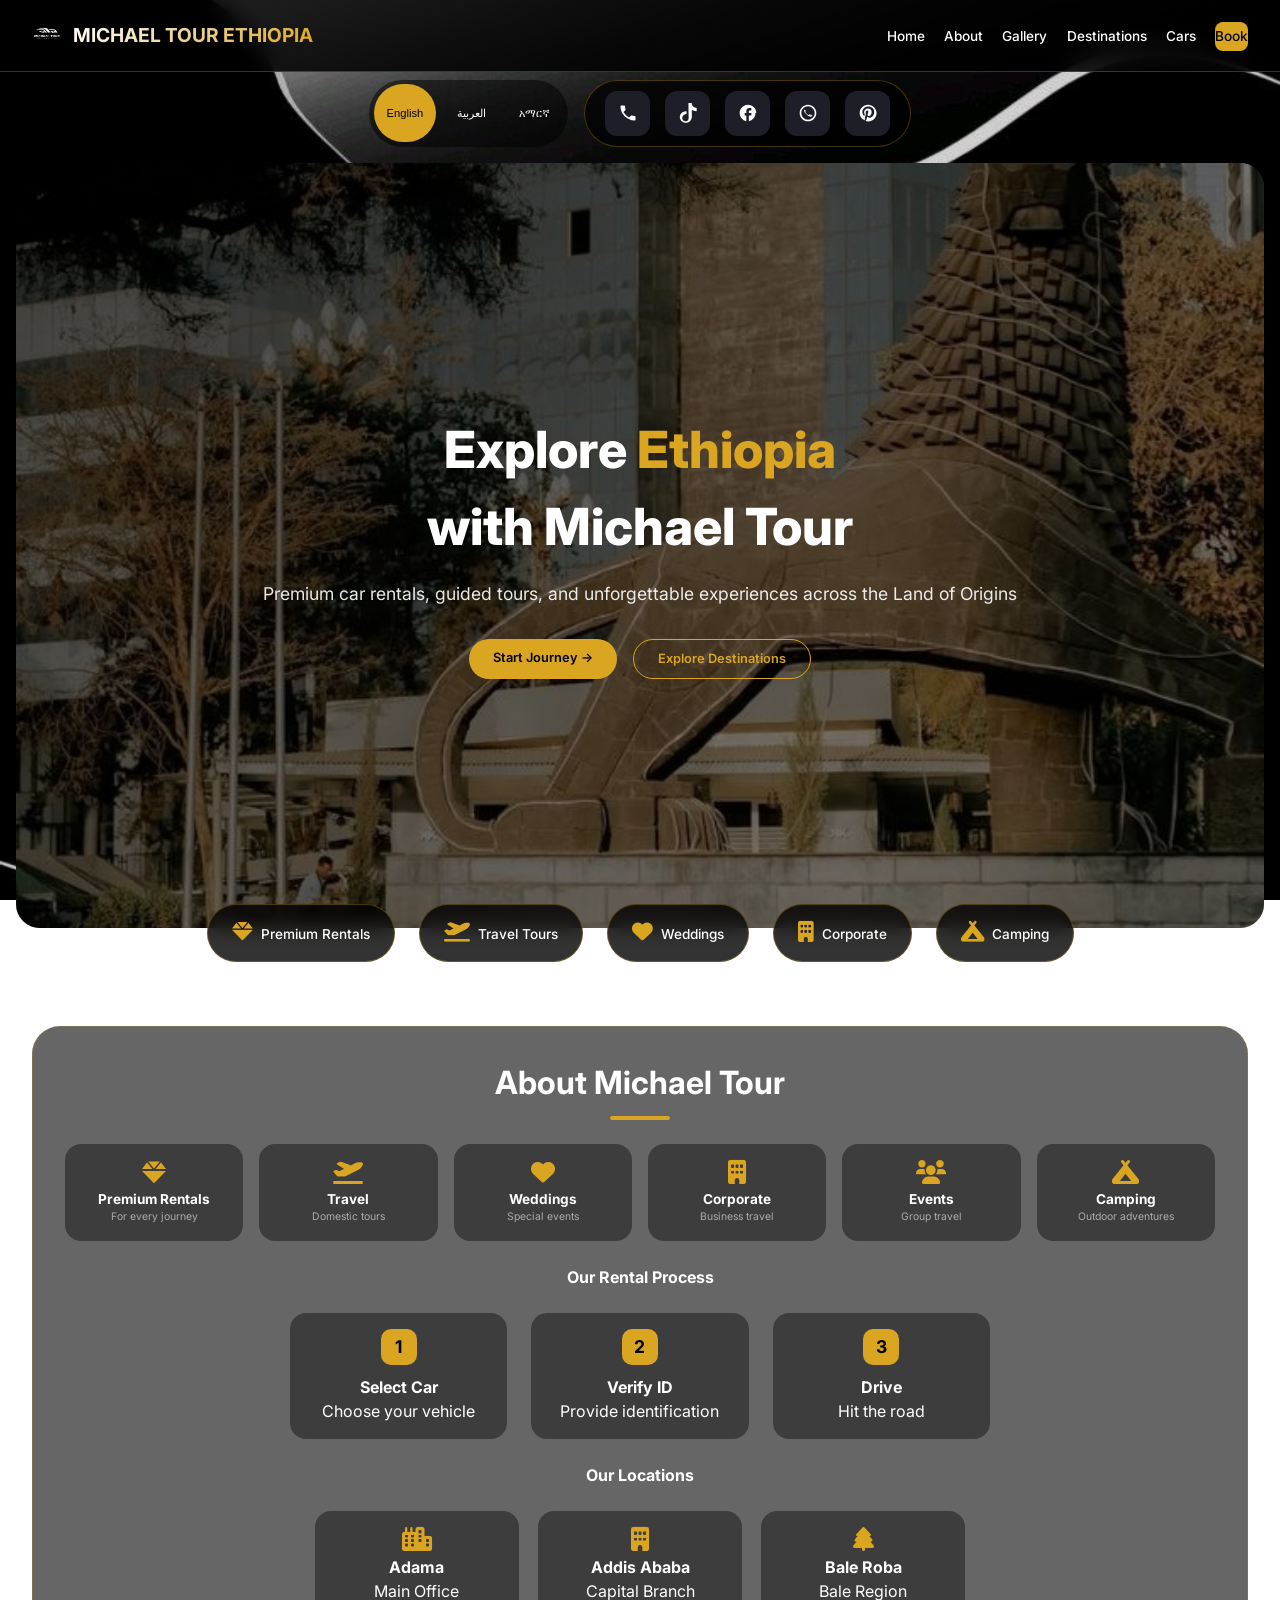
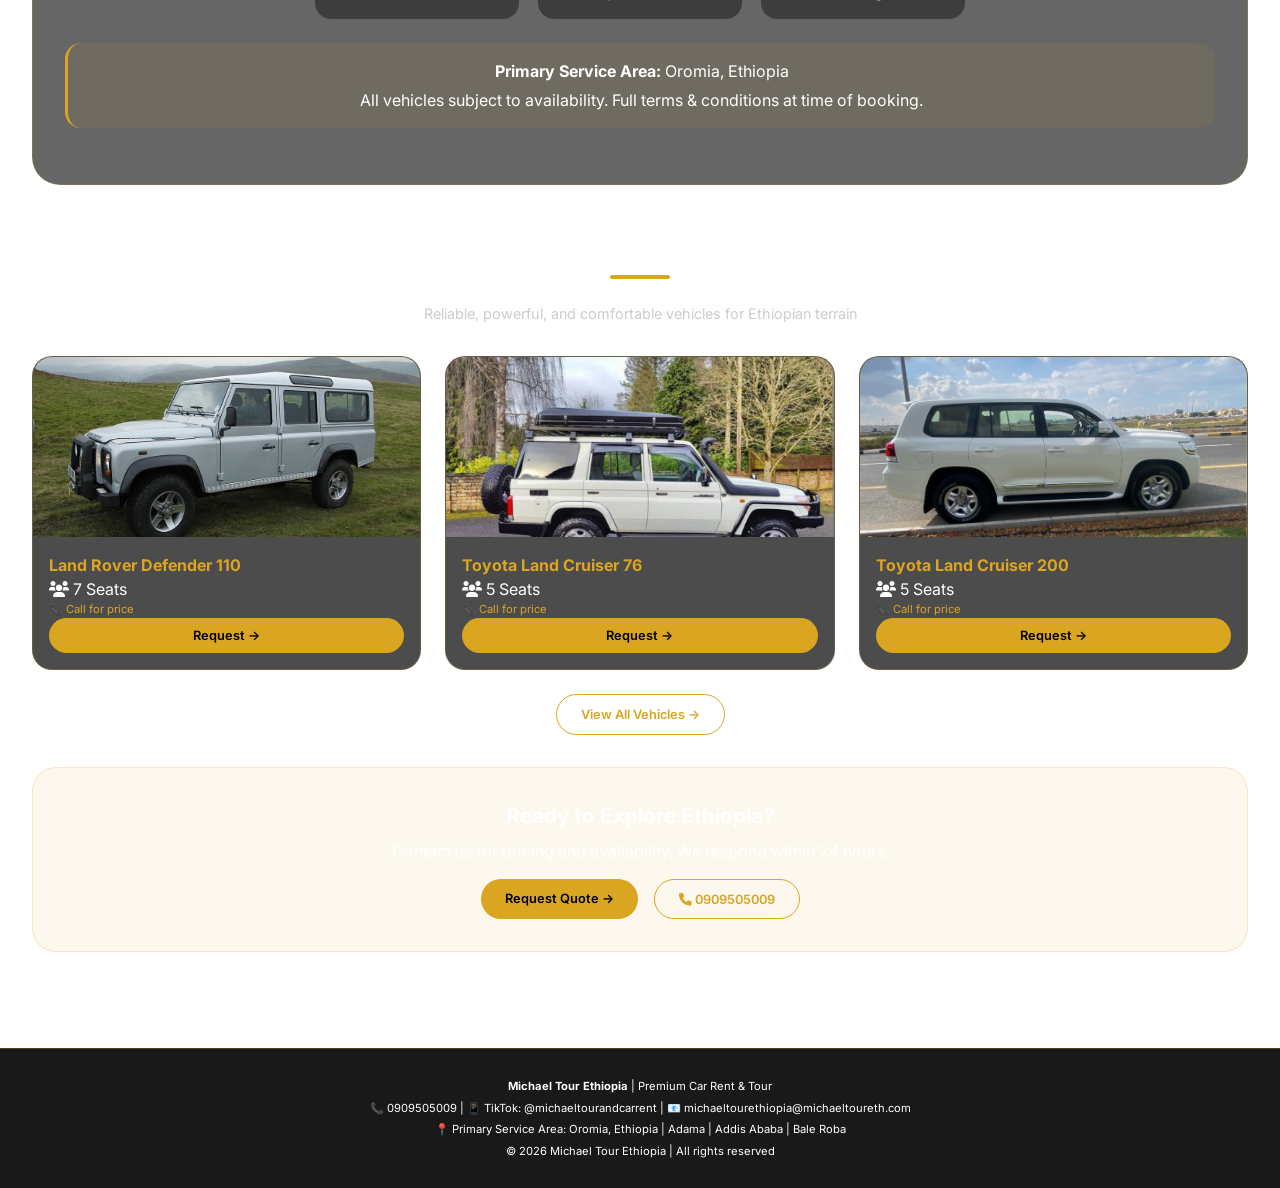
==== commit 3e133e40: "Update index.html" ====
--- a/index.html
+++ b/index.html
@@ -22,7 +22,7 @@
     
     <!-- Twitter Card Tags -->
     <meta name="twitter:card" content="summary_large_image">
-   meta name="twitter:title" content="Michael Tour Ethiopia - Premium Car Rent & Tours">
+   <meta name="twitter:title" content="Michael Tour Ethiopia - Premium Car Rent & Tours">
     <meta name="twitter:description" content="Premium car rentals and guided tours in Ethiopia">
     <meta name="twitter:image" content="https://michaeltoureth.com/images/logo.png">
     
